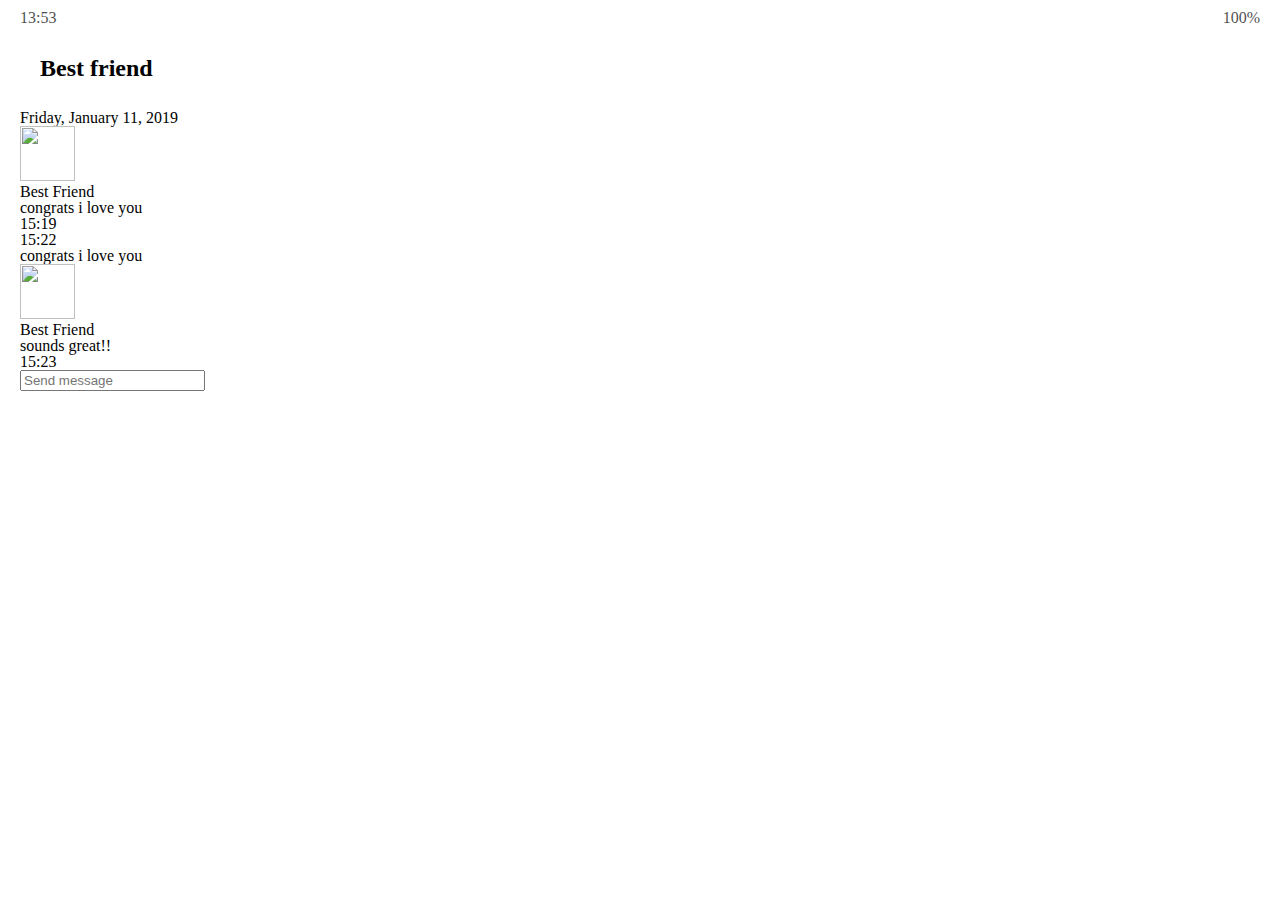
==== chat.html @ a4a9a2cd "css man~" ====
<!DOCTYPE html>
<html lang="en">
  <head>
    <meta charset="UTF-8" />
    <meta name="viewport" content="width=device-width, initial-scale=1.0" />
    <meta http-equiv="X-UA-Compatible" content="ie=edge" />
    <script
      src="https://kit.fontawesome.com/a92e782329.js"
      crossorigin="anonymous"
    ></script>
    <link rel="stylesheet" href="css/styles.css" />
    <title>Chat | Kakao clone</title>
  </head>
  <body>
    <div class="status-bar">
      <div class="status-bar__column">
        <span class="status-bar__clock">13:53</span>
      </div>
      <div class="status-bar__column">
        <i class="fas fa-clock"></i>
        <i class="fas fa-volume-mute"></i>
        <i class="fas fa-wifi"></i>
        <span class="status-bar__battery-level">100%</span>
        <i class="fas fa-battery-full"></i>
      </div>
    </div>
    <header class="header">
      <div class="header__header-column">
        <a href="index.html" class="header__back-btn">
          <i class="fas fa-arrow-left"></i>
        </a>
        <h1 class="header__titled">Best friend</h1>
      </div>
      <div class="header__header-column">
        <span class="header__icon">
          <i class="fas fa-search"></i>
        </span>
        <span class="header__icon">
          <i class="fas fa-bars"></i>
        </span>
      </div>
    </header>
    <main class="chat">
      <ul class="chat__messages">
        <span class="chat__timestamp">
          Friday, January 11, 2019
        </span>
        <li class="incoming__message message">
          <img
            src="image/dongjun.jpg"
            class="g-avatar"
            width="55px"
            height="55px"
          />
          <div class="message__content">
            <span class="message__author">
              Best Friend
            </span>
            <div class="message_bubble">
              congrats i love you
            </div>
            <span class="message__timestamp">15:19</span>
          </div>
        </li>
        <li class="incoming__message message">
          <span class="message__timestamp">15:22</span>
          <div class="message__content">
            <div class="message_bubble">
              congrats i love you
            </div>
          </div>
        </li>
        <li class="incoming__message message">
          <img
            src="image/dongjun.jpg"
            class="g-avatar"
            width="55px"
            height="55px"
          />
          <div class="message__content">
            <span class="message__author">
              Best Friend
            </span>
            <div class="message_bubble">
              sounds great!!
            </div>
            <span class="message__timestamp">15:23</span>
          </div>
        </li>
      </ul>
    </main>
    <div class="chat__write">
      <div class="chat__write-column">
        <i class="far fa-plus-square"></i>
      </div>
      <div class="chat__write-column">
        <input
          type="text"
          placeholder="Send message"
          class="chat__write-input"
        />
      </div>
      <div class="chat__write-column">
        <span class="chat__write-icon">
          <i class="far fa-smile"></i>
        </span>
        <span class="chat__write-icon">
          <i class="far fa-smile"></i>
        </span>
      </div>
    </div>
  </body>
</html>
---- css/styles.css ----
@import url("https://fonts.googleapis.com/css2?family=Open+Sans:wght@400;600&display=swap");
@import "reset.css";
@import "status-bar.css";
@import "header.css";

body {
  background-color: white;
  padding: 10px 20px;
  color: #020202;
  font-family: "Open Sans" -apple-system, BlinkMacSystemFont, "Segoe UI", Roboto,
    Oxygen, Ubuntu, Cantarell, "Open Sans", "Helvetica Neue", sans-serif;
}

a {
  color: inherit;
}
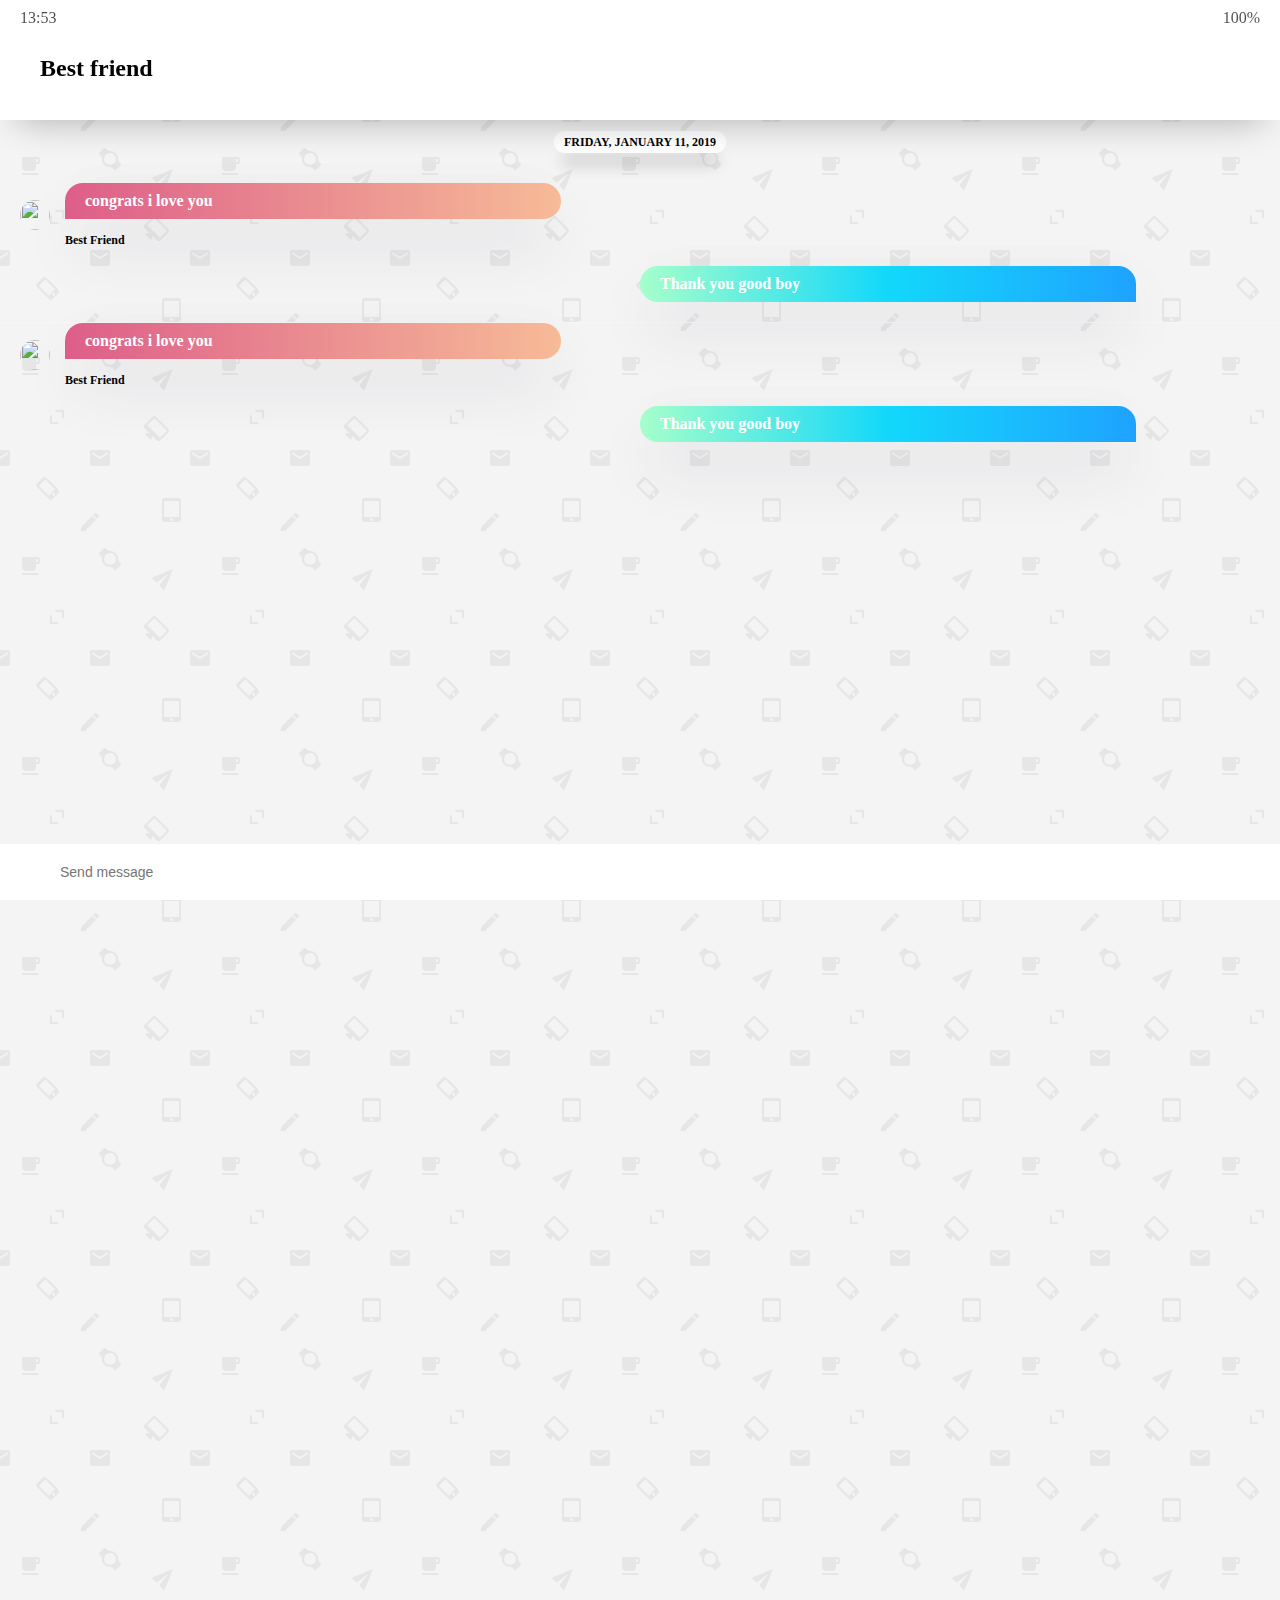
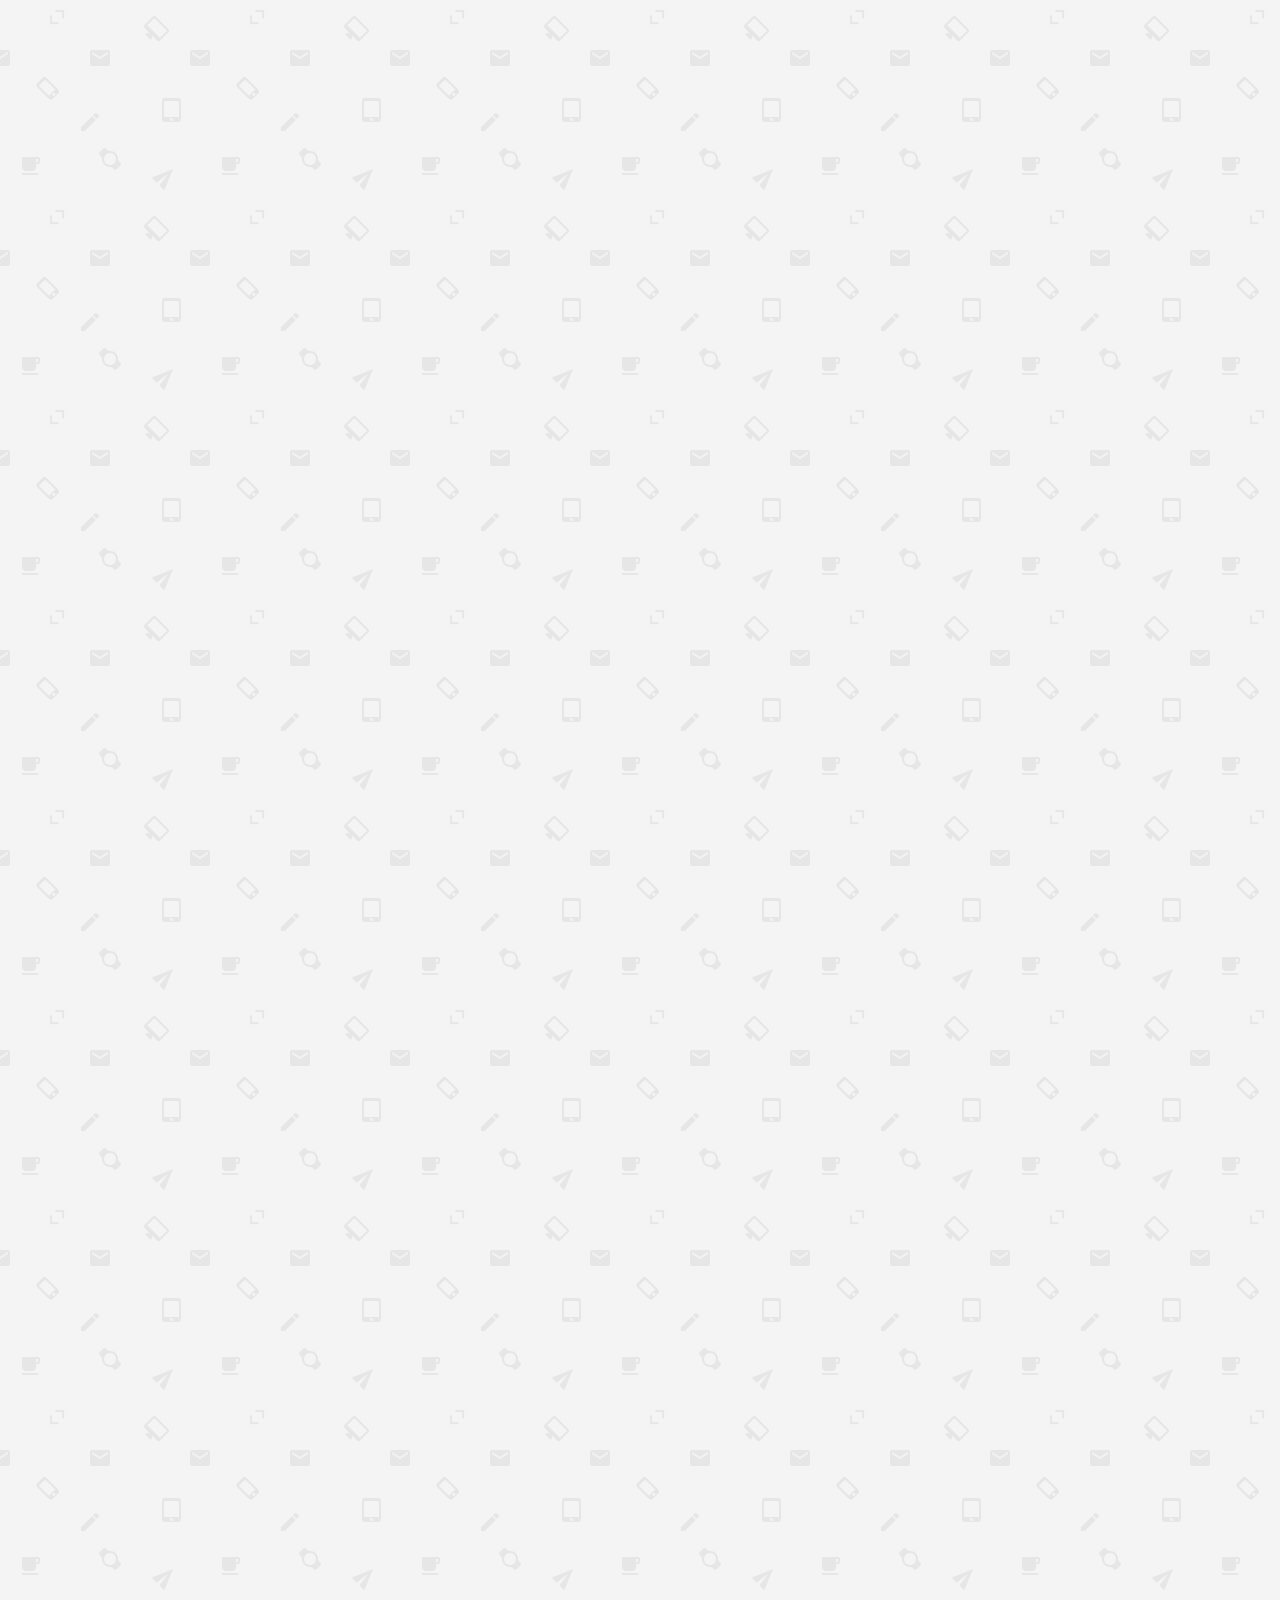
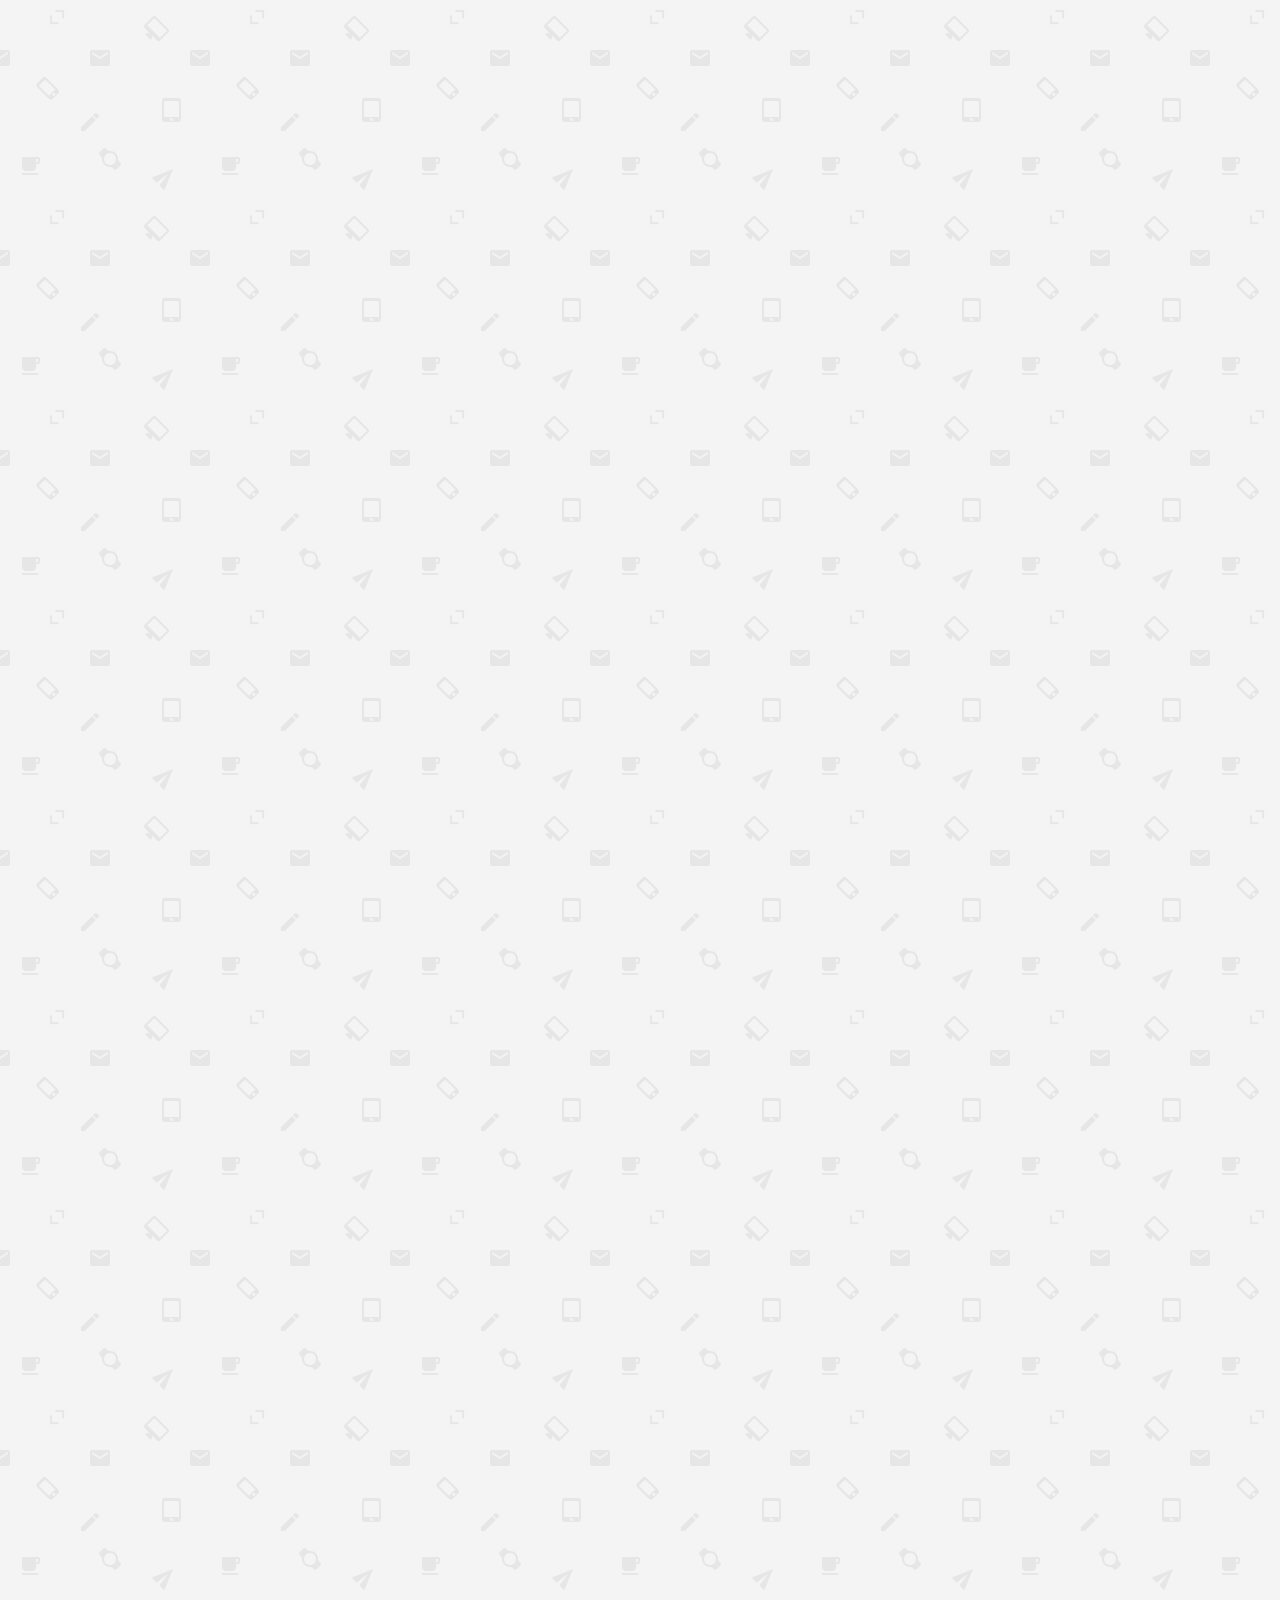
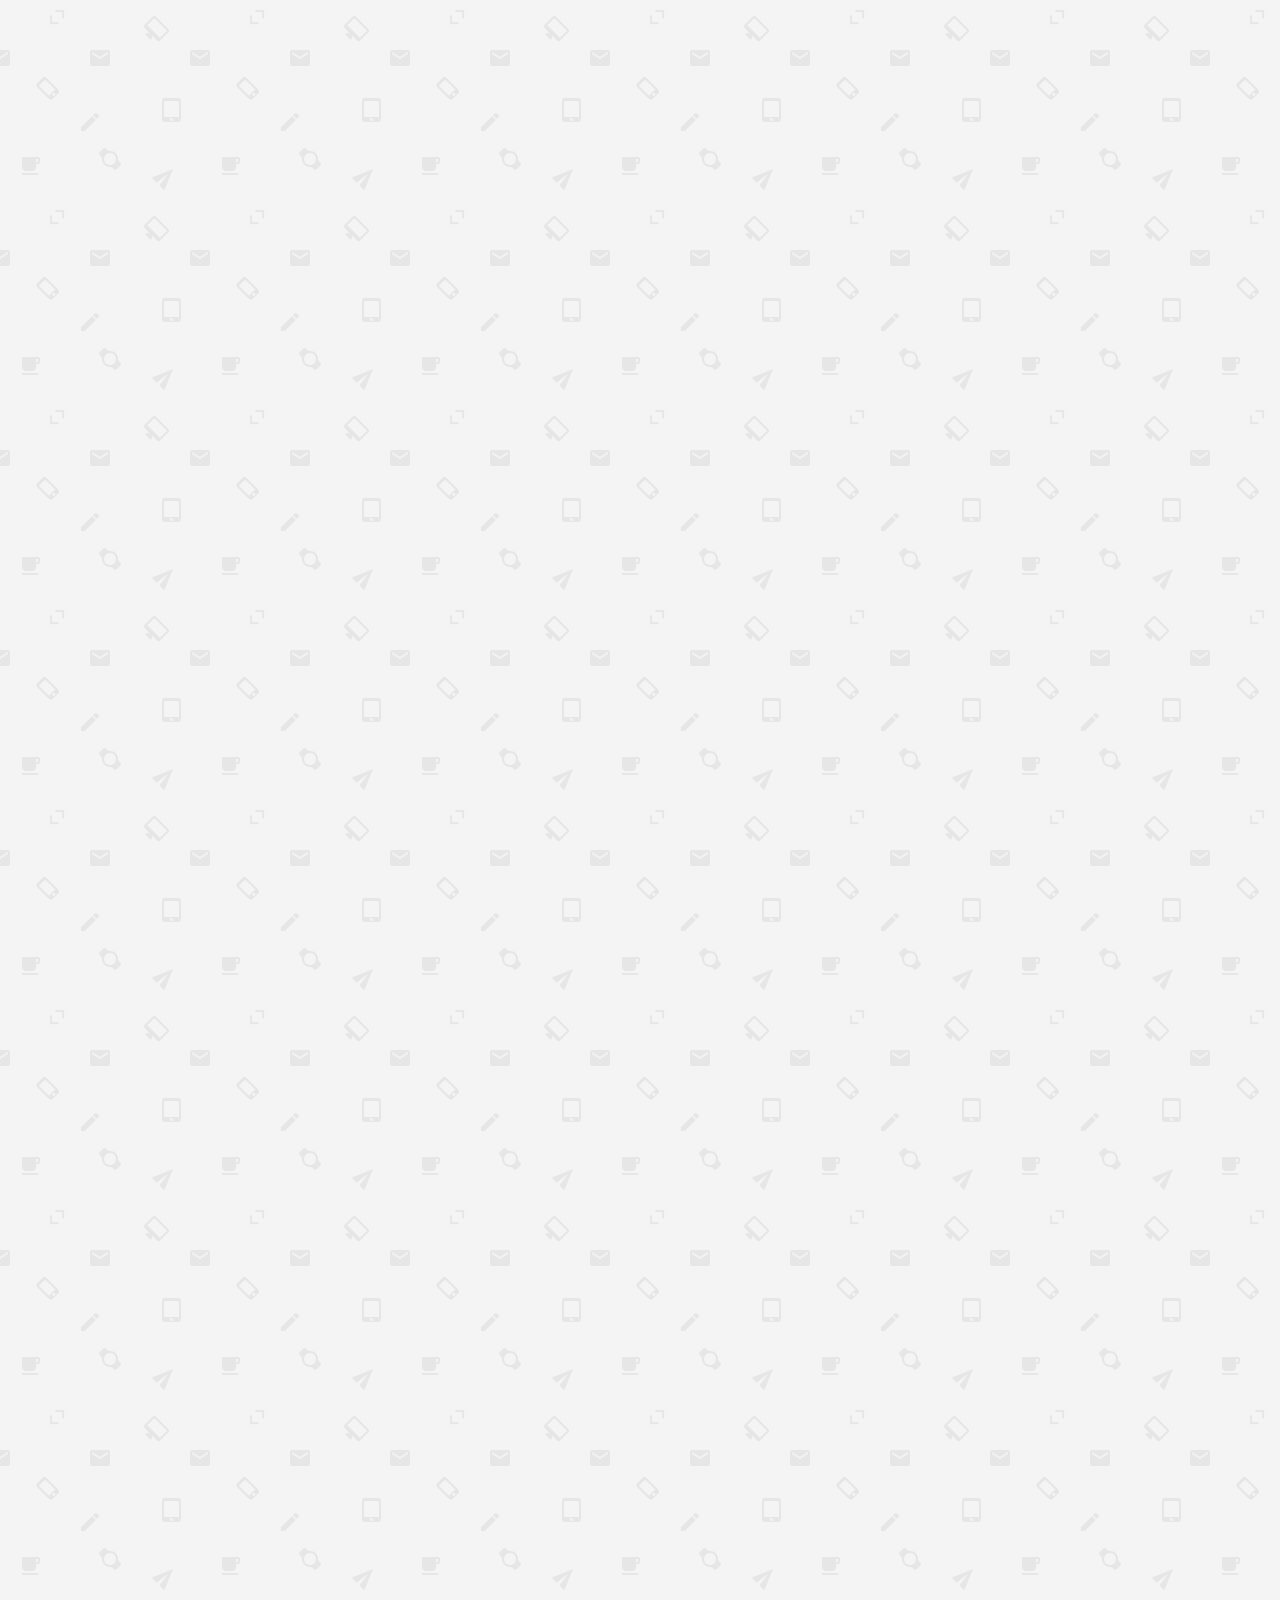
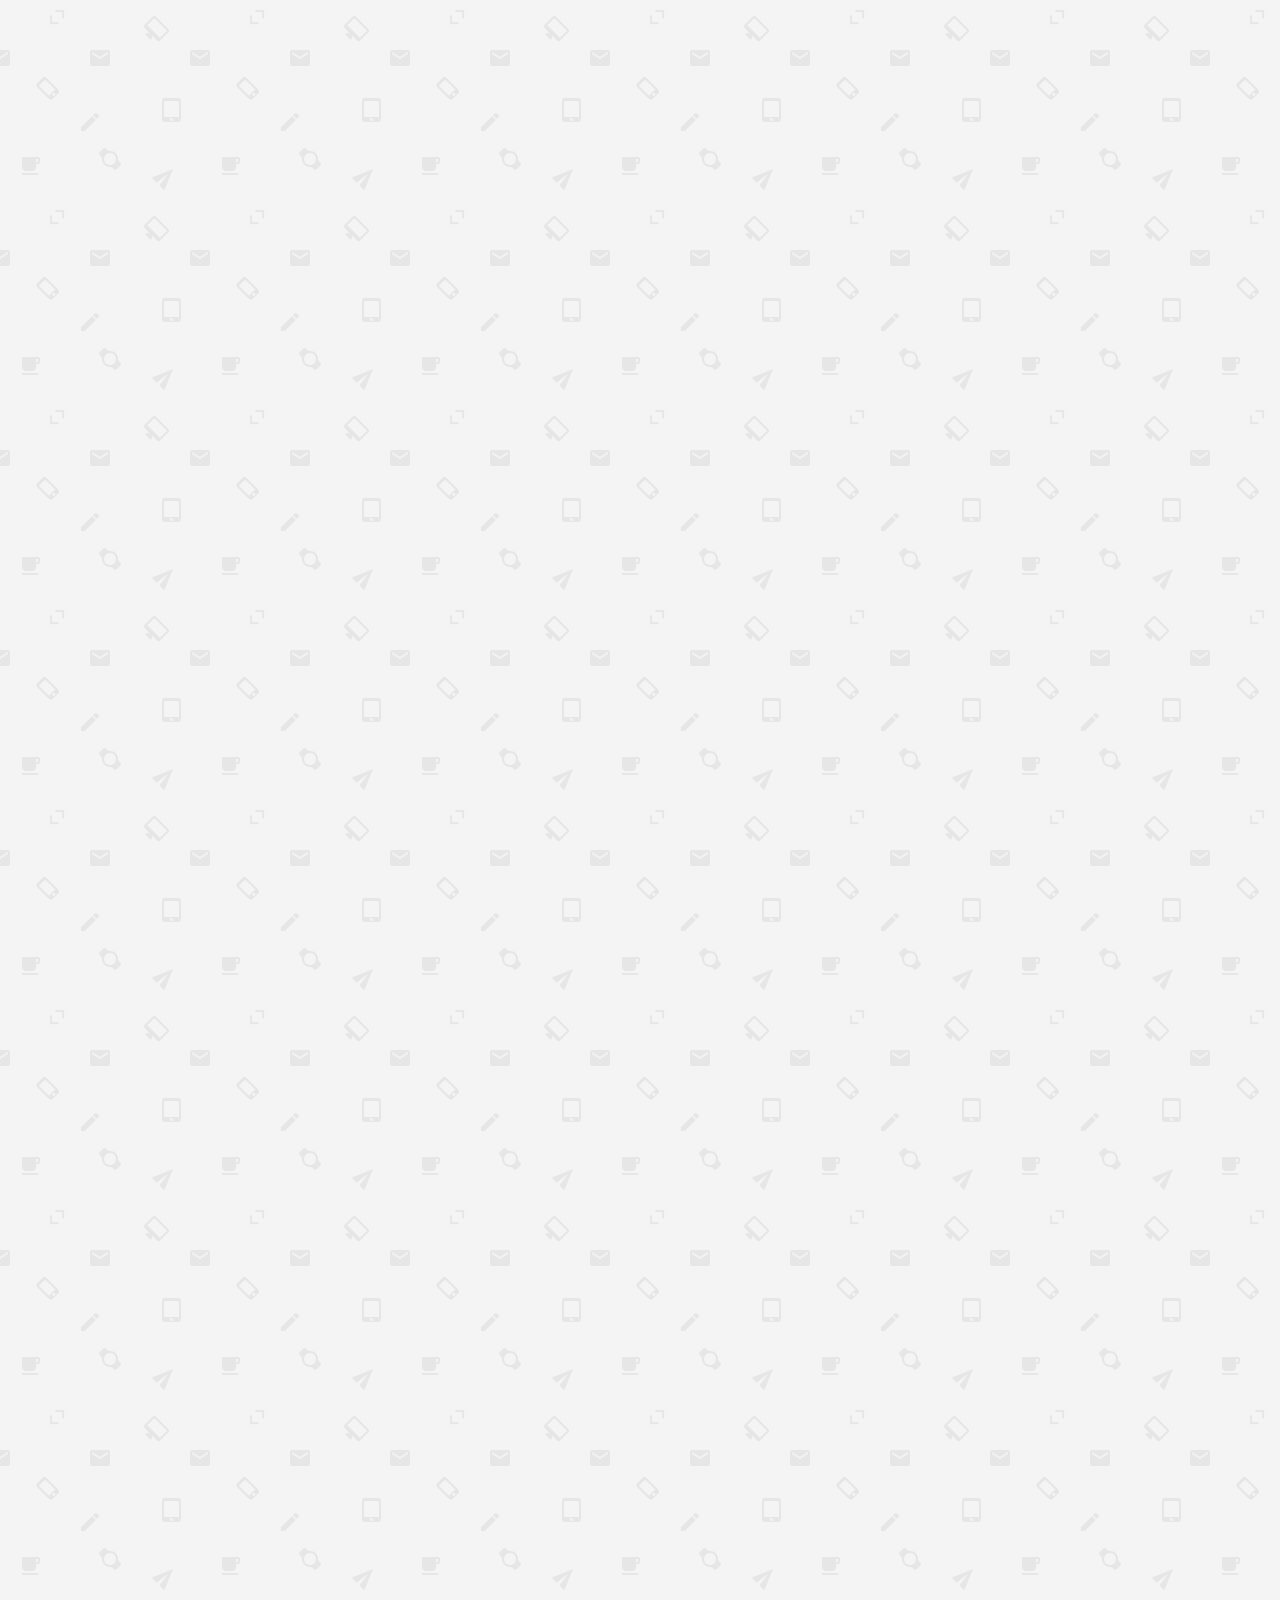
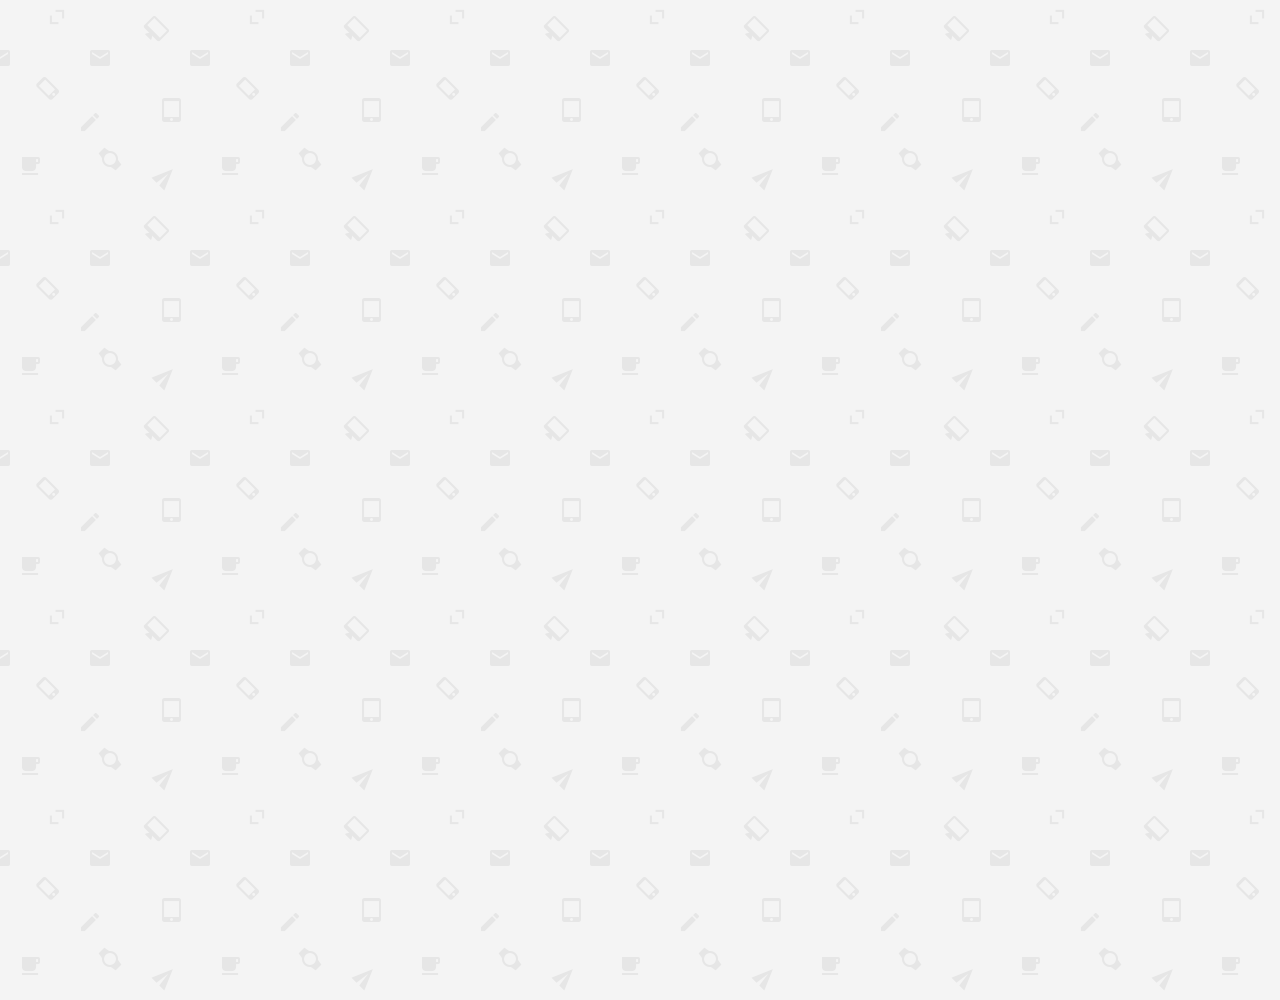
==== commit 1f236f30: "animation-error" ====
--- a/chat.html
+++ b/chat.html
@@ -11,36 +11,38 @@
     <link rel="stylesheet" href="css/styles.css" />
     <title>Chat | Kakao clone</title>
   </head>
-  <body>
-    <div class="status-bar">
-      <div class="status-bar__column">
-        <span class="status-bar__clock">13:53</span>
+  <body class="chats-body">
+    <div class="header-wrapper">
+      <div class="status-bar">
+        <div class="status-bar__column">
+          <span class="status-bar__clock">13:53</span>
+        </div>
+        <div class="status-bar__column">
+          <i class="fas fa-clock"></i>
+          <i class="fas fa-volume-mute"></i>
+          <i class="fas fa-wifi"></i>
+          <span class="status-bar__battery-level">100%</span>
+          <i class="fas fa-battery-full"></i>
+        </div>
       </div>
-      <div class="status-bar__column">
-        <i class="fas fa-clock"></i>
-        <i class="fas fa-volume-mute"></i>
-        <i class="fas fa-wifi"></i>
-        <span class="status-bar__battery-level">100%</span>
-        <i class="fas fa-battery-full"></i>
-      </div>
+      <header class="header">
+        <div class="header__header-column">
+          <a href="index.html" class="header__back-btn">
+            <i class="fas fa-arrow-left"></i>
+          </a>
+          <h1 class="header__titled">Best friend</h1>
+        </div>
+        <div class="header__header-column">
+          <span class="header__icon">
+            <i class="fas fa-search"></i>
+          </span>
+          <span class="header__icon">
+            <i class="fas fa-bars"></i>
+          </span>
+        </div>
+      </header>
     </div>
-    <header class="header">
-      <div class="header__header-column">
-        <a href="index.html" class="header__back-btn">
-          <i class="fas fa-arrow-left"></i>
-        </a>
-        <h1 class="header__titled">Best friend</h1>
-      </div>
-      <div class="header__header-column">
-        <span class="header__icon">
-          <i class="fas fa-search"></i>
-        </span>
-        <span class="header__icon">
-          <i class="fas fa-bars"></i>
-        </span>
-      </div>
-    </header>
-    <main class="chat">
+    <main class="chat-screen">
       <ul class="chat__messages">
         <span class="chat__timestamp">
           Friday, January 11, 2019
@@ -48,64 +50,64 @@
         <li class="incoming__message message">
           <img
             src="image/dongjun.jpg"
-            class="g-avatar"
+            class="m-avatar message__avatar"
             width="55px"
             height="55px"
           />
           <div class="message__content">
+            <span class="message__bubble">
+              congrats i love you
+            </span>
             <span class="message__author">
               Best Friend
             </span>
-            <div class="message_bubble">
-              congrats i love you
-            </div>
-            <span class="message__timestamp">15:19</span>
           </div>
         </li>
-        <li class="incoming__message message">
-          <span class="message__timestamp">15:22</span>
+        <li class="sent__message message">
           <div class="message__content">
-            <div class="message_bubble">
-              congrats i love you
-            </div>
+            <span class="message__bubble">
+              Thank you good boy
+            </span>
           </div>
         </li>
+      </ul>
+      <ul class="chat__messages">
         <li class="incoming__message message">
           <img
             src="image/dongjun.jpg"
-            class="g-avatar"
+            class="m-avatar message__avatar"
             width="55px"
             height="55px"
           />
           <div class="message__content">
+            <span class="message__bubble">
+              congrats i love you
+            </span>
             <span class="message__author">
               Best Friend
             </span>
-            <div class="message_bubble">
-              sounds great!!
-            </div>
-            <span class="message__timestamp">15:23</span>
+          </div>
+        </li>
+        <li class="sent__message message">
+          <div class="message__content">
+            <span class="message__bubble">
+              Thank you good boy
+            </span>
           </div>
         </li>
       </ul>
     </main>
-    <div class="chat__write">
-      <div class="chat__write-column">
+    <div class="chat__write-container">
+      <input class="chat__write" type="text" placeholder="Send message" />
+      <div class="chat__write-left chat__icon">
         <i class="far fa-plus-square"></i>
       </div>
-      <div class="chat__write-column">
-        <input
-          type="text"
-          placeholder="Send message"
-          class="chat__write-input"
-        />
-      </div>
-      <div class="chat__write-column">
+      <div class="chat__write-right chat__icon">
         <span class="chat__write-icon">
           <i class="far fa-smile"></i>
         </span>
         <span class="chat__write-icon">
-          <i class="far fa-smile"></i>
+          <i class="fas fa-microphone"></i>
         </span>
       </div>
     </div>
--- a/css/styles.css
+++ b/css/styles.css
@@ -2,6 +2,17 @@
 @import "reset.css";
 @import "status-bar.css";
 @import "header.css";
+@import "nav-bar.css";
+@import "friend.css";
+@import "friends.css";
+@import "find.css";
+@import "more.css";
+@import "settings.css";
+@import "chat.css";
+
+* {
+  box-sizing: border-box;
+}
 
 body {
   background-color: white;
@@ -13,4 +24,5 @@
 
 a {
   color: inherit;
+  text-decoration: none;
 }
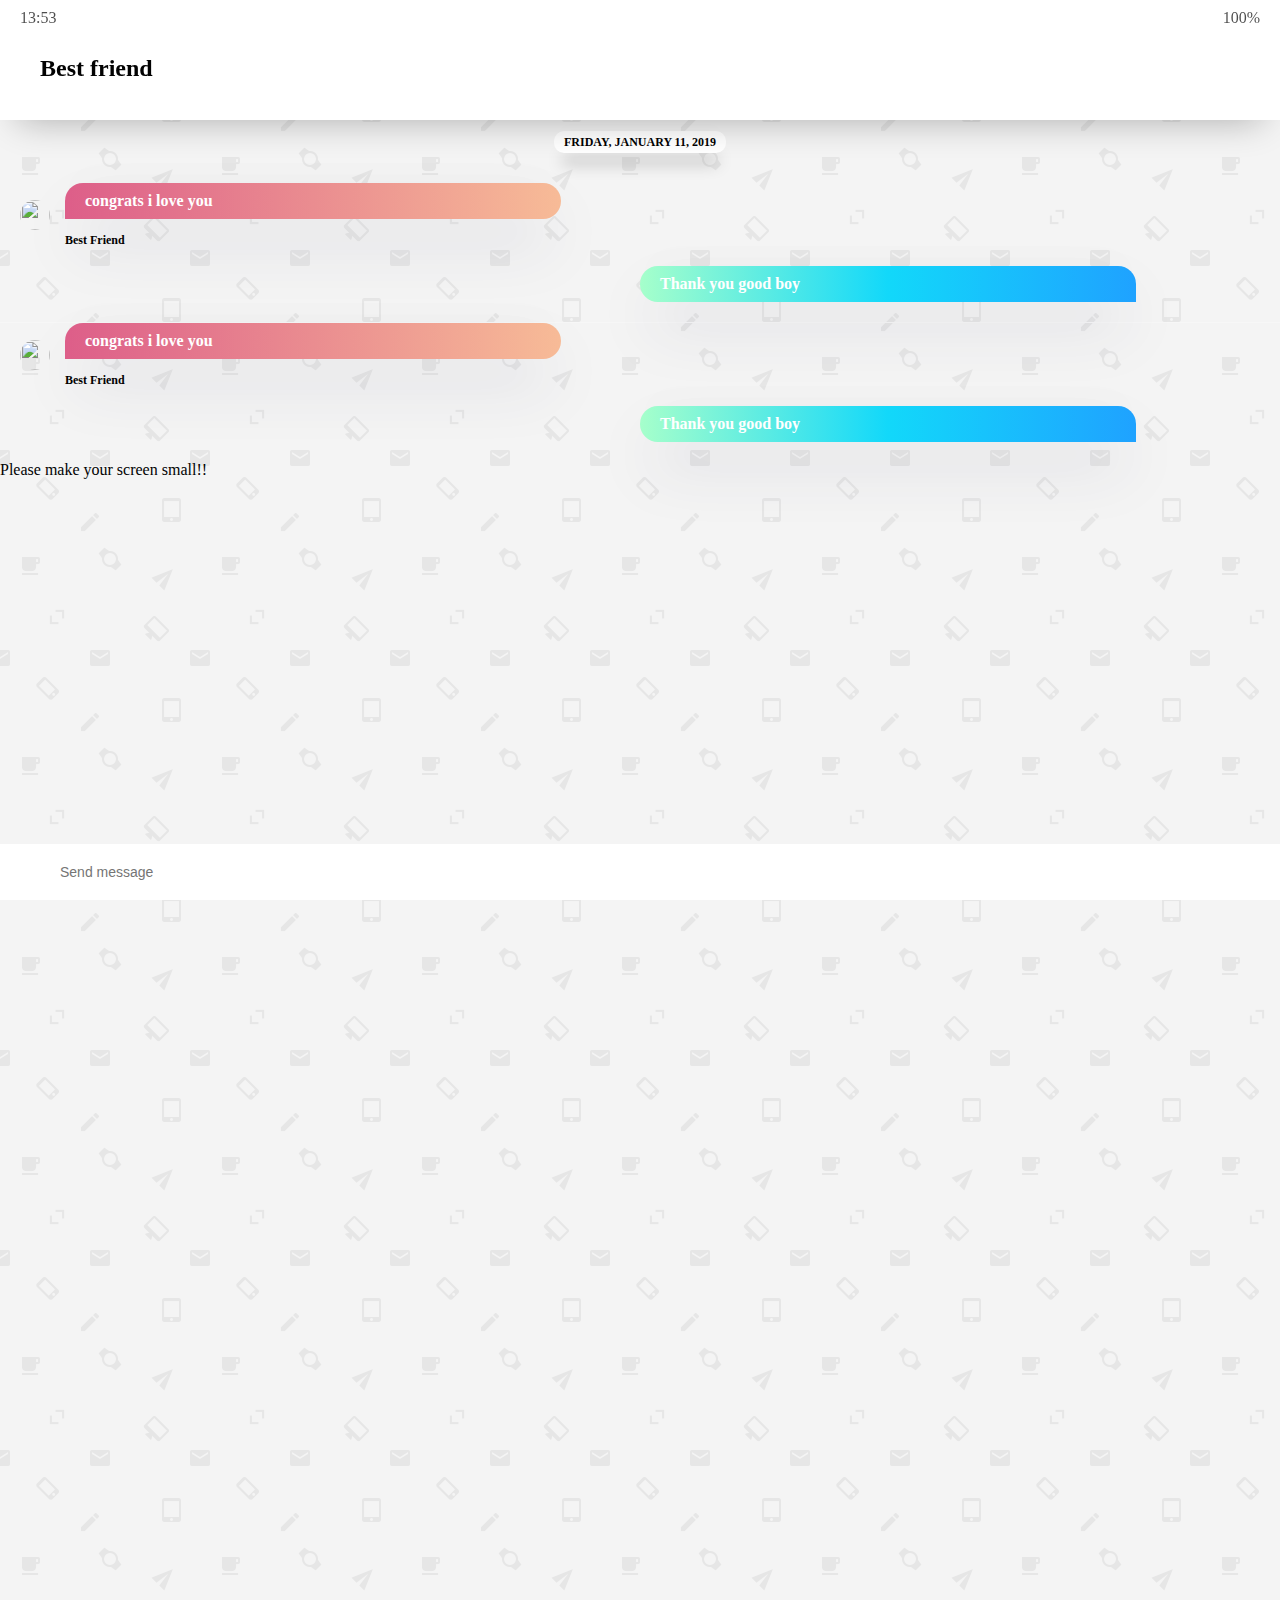
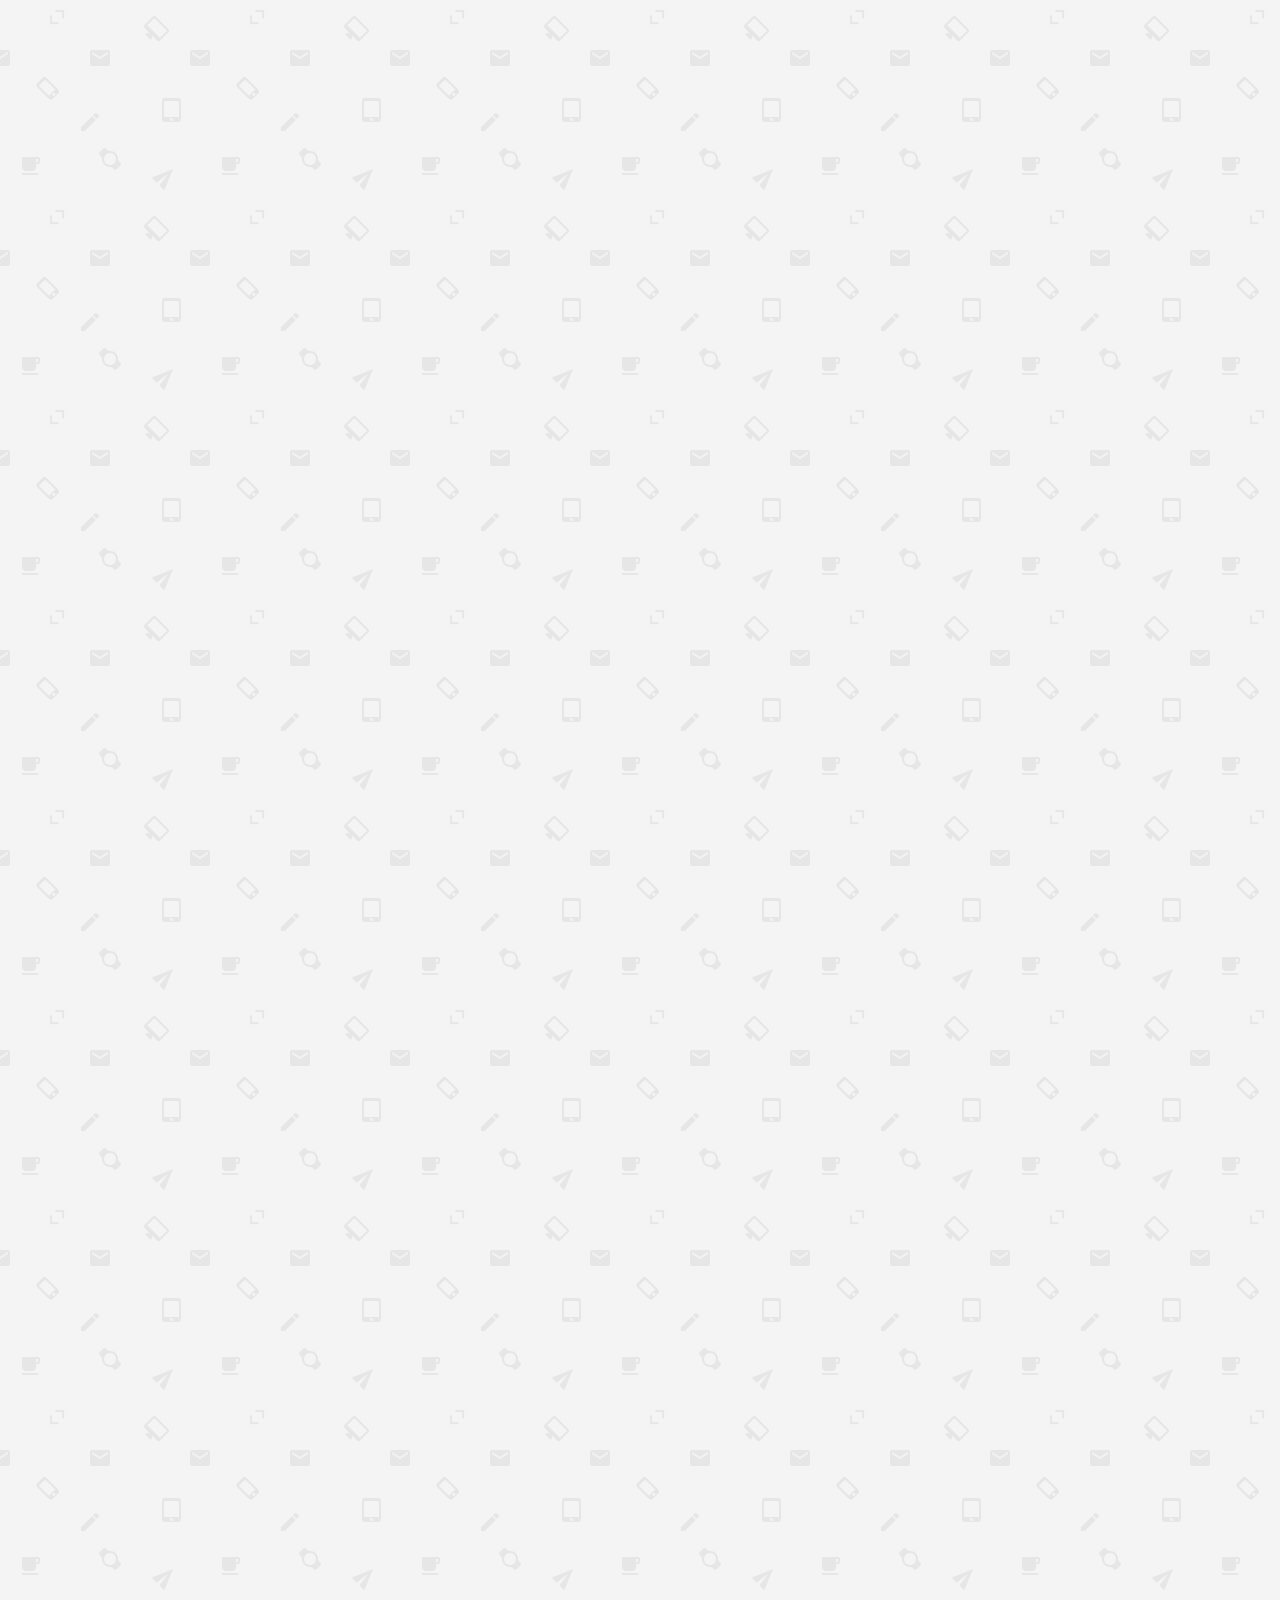
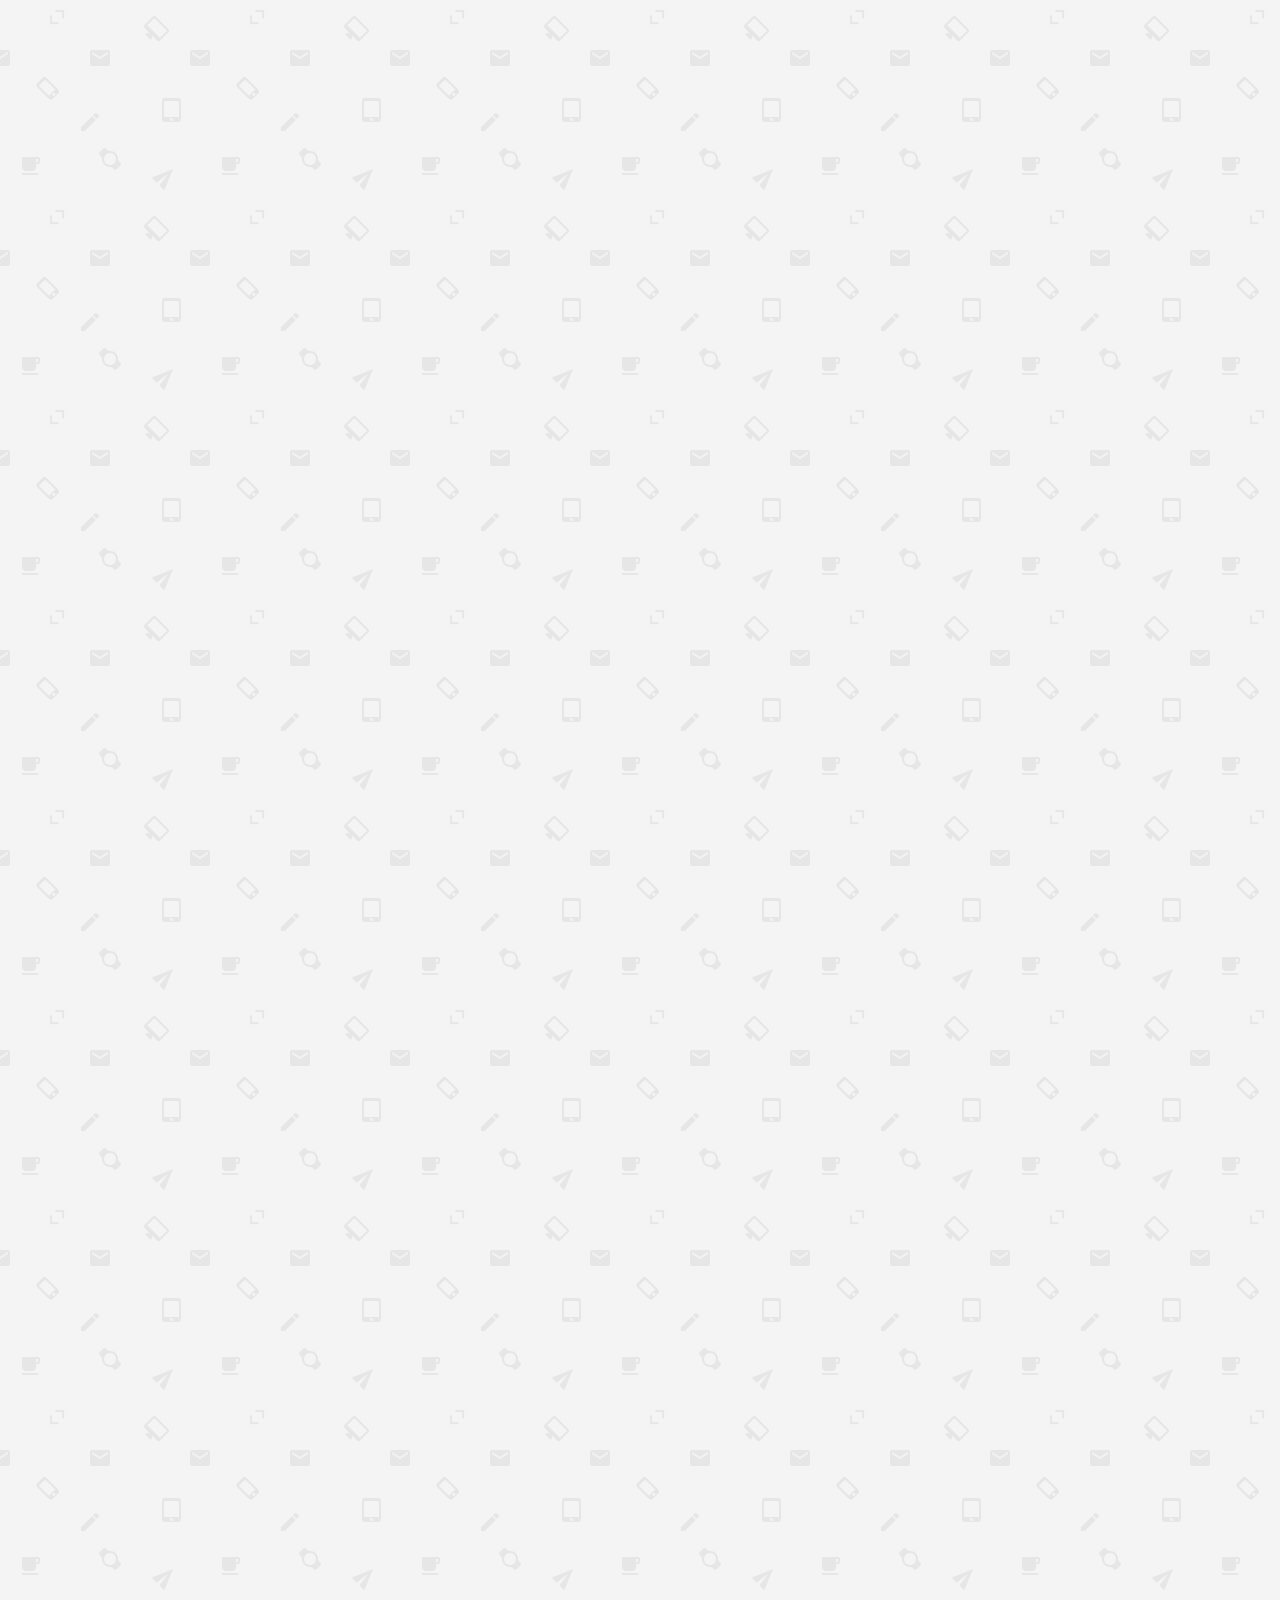
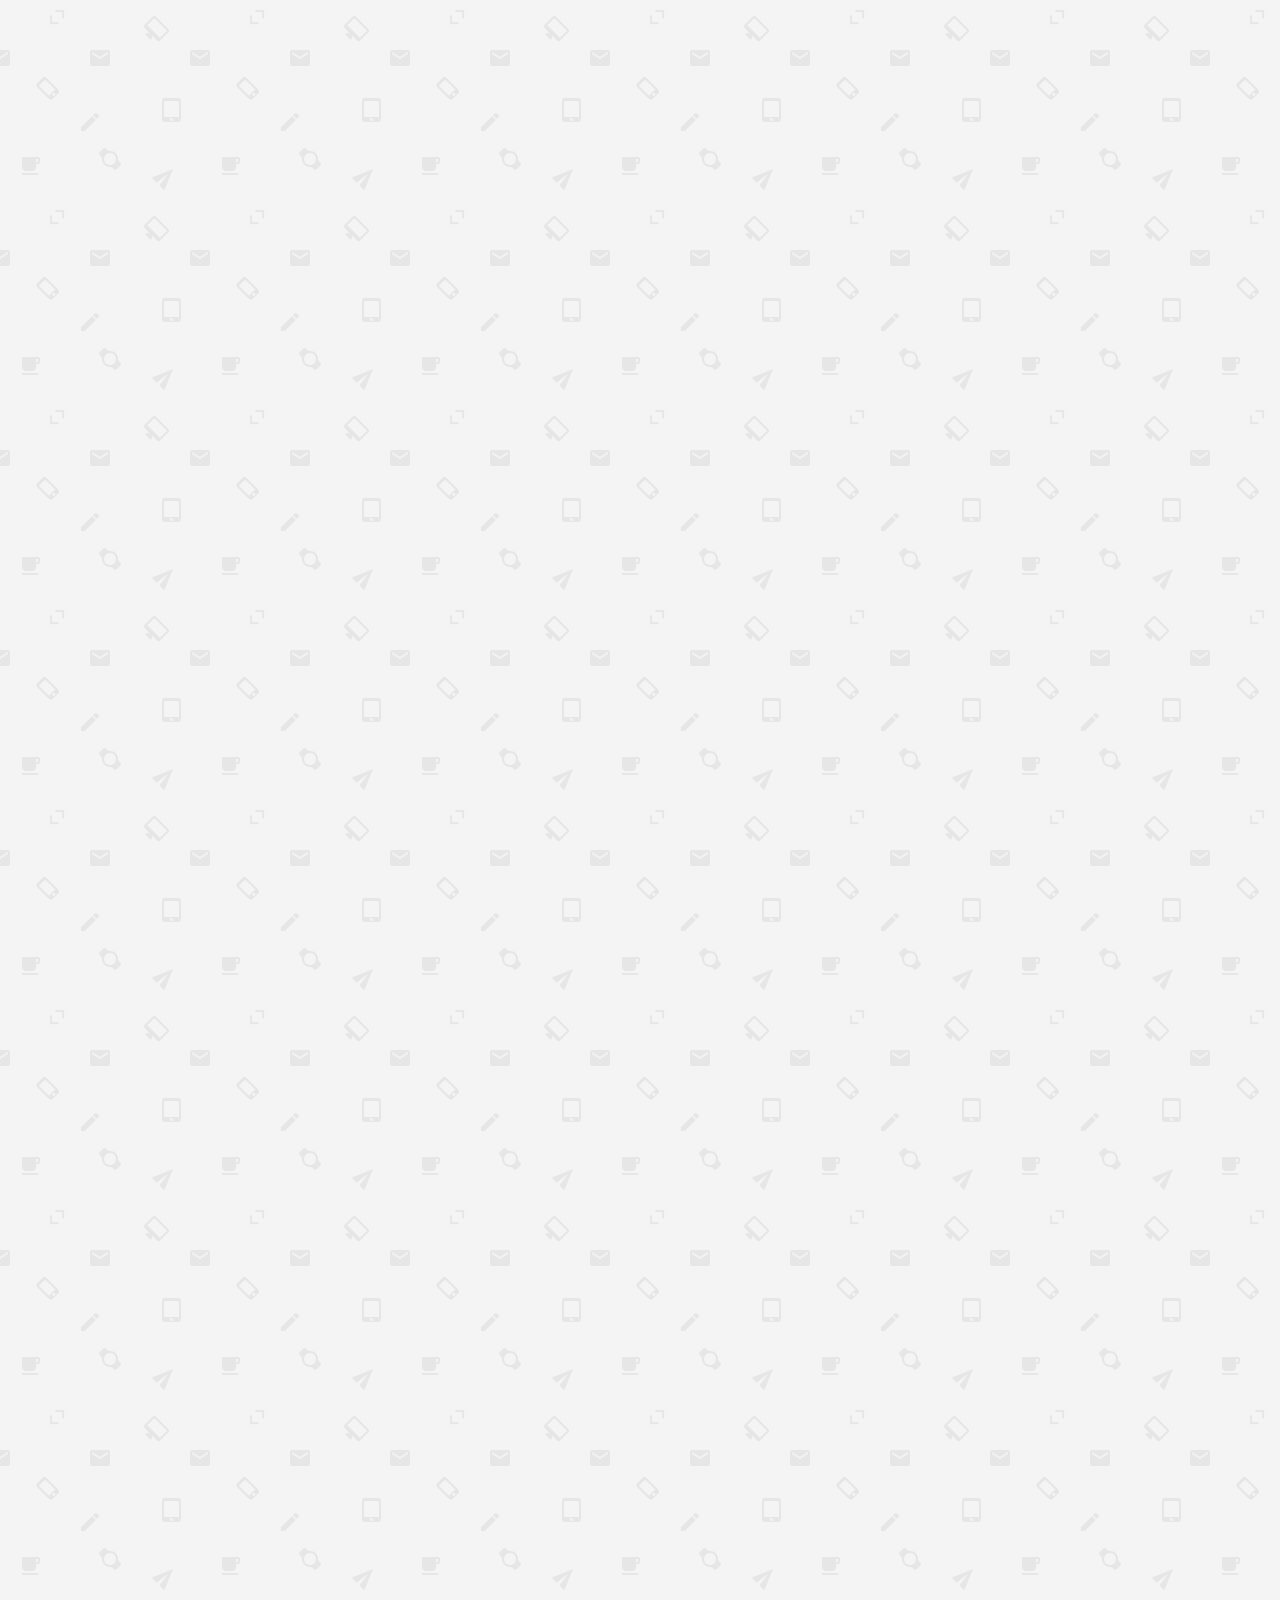
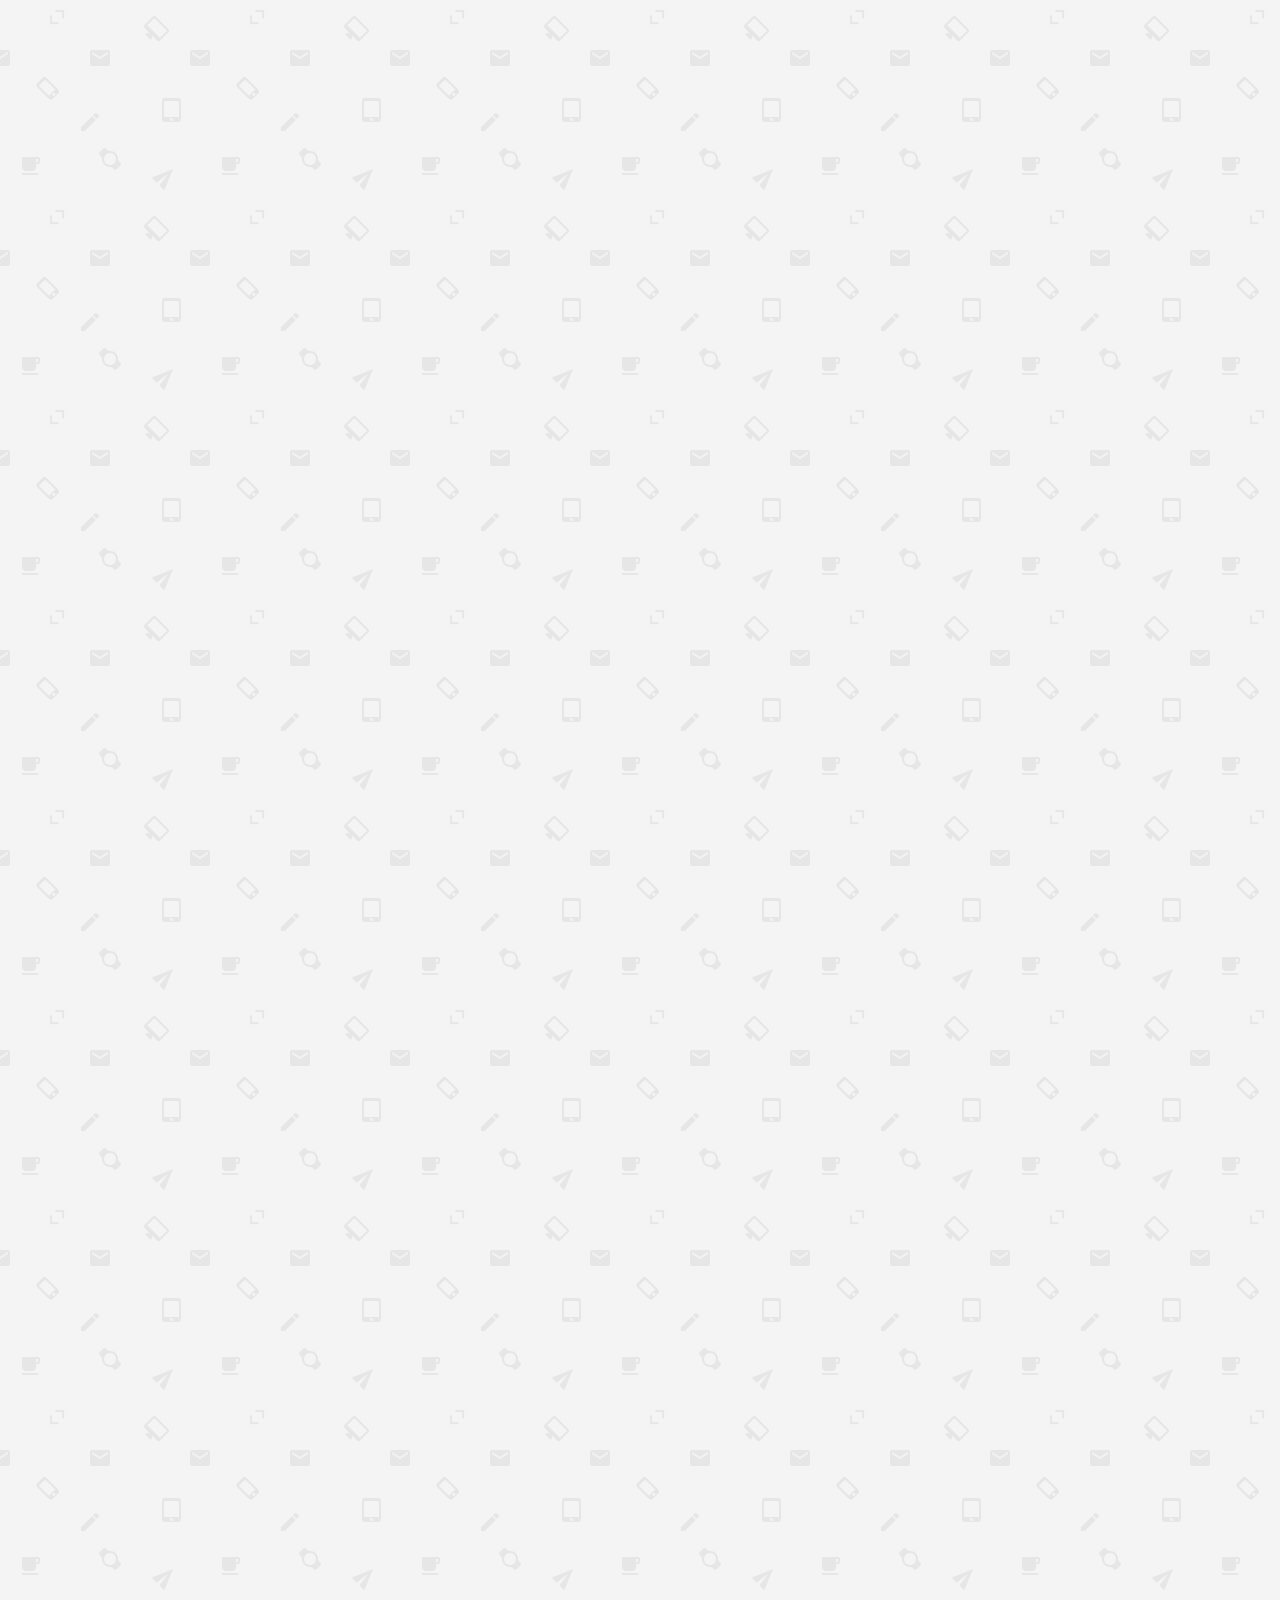
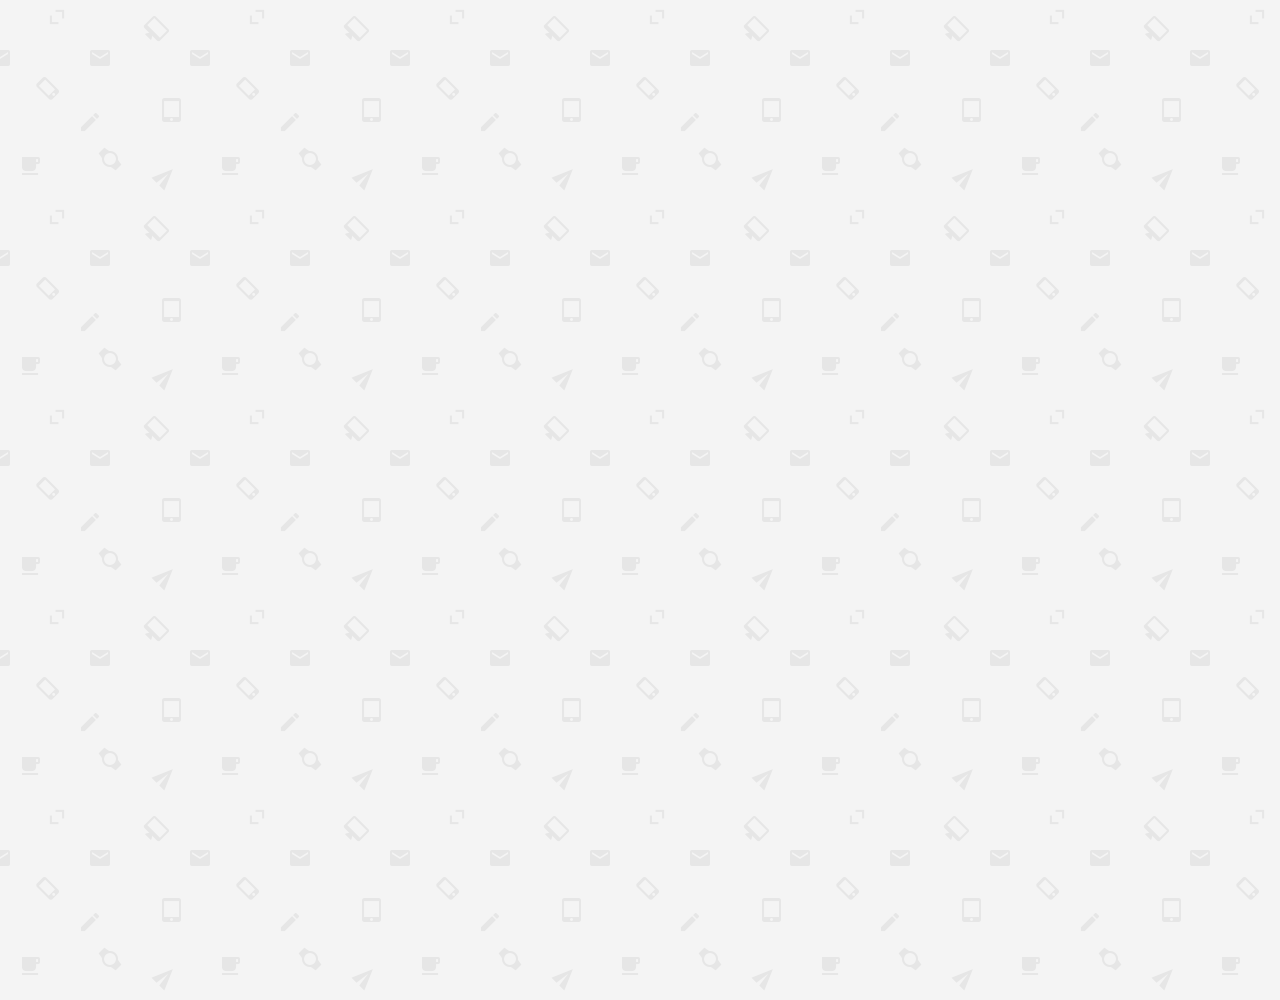
==== commit da850c63: "yess" ====
--- a/chat.html
+++ b/chat.html
@@ -111,5 +111,8 @@
         </span>
       </div>
     </div>
+    <span class="bigScreen__text">
+      Please make your screen small!!
+    </span>
   </body>
 </html>
--- a/css/styles.css
+++ b/css/styles.css
@@ -26,3 +26,18 @@
   color: inherit;
   text-decoration: none;
 }
+
+@keyframes fadeIn {
+  from {
+    opacity: 0;
+    transform: translateY(40px);
+  }
+  to {
+    opacity: 1;
+    transform: none;
+  }
+}
+
+main {
+  animation: fadeIn 0.5s ease-in-out forwards;
+}
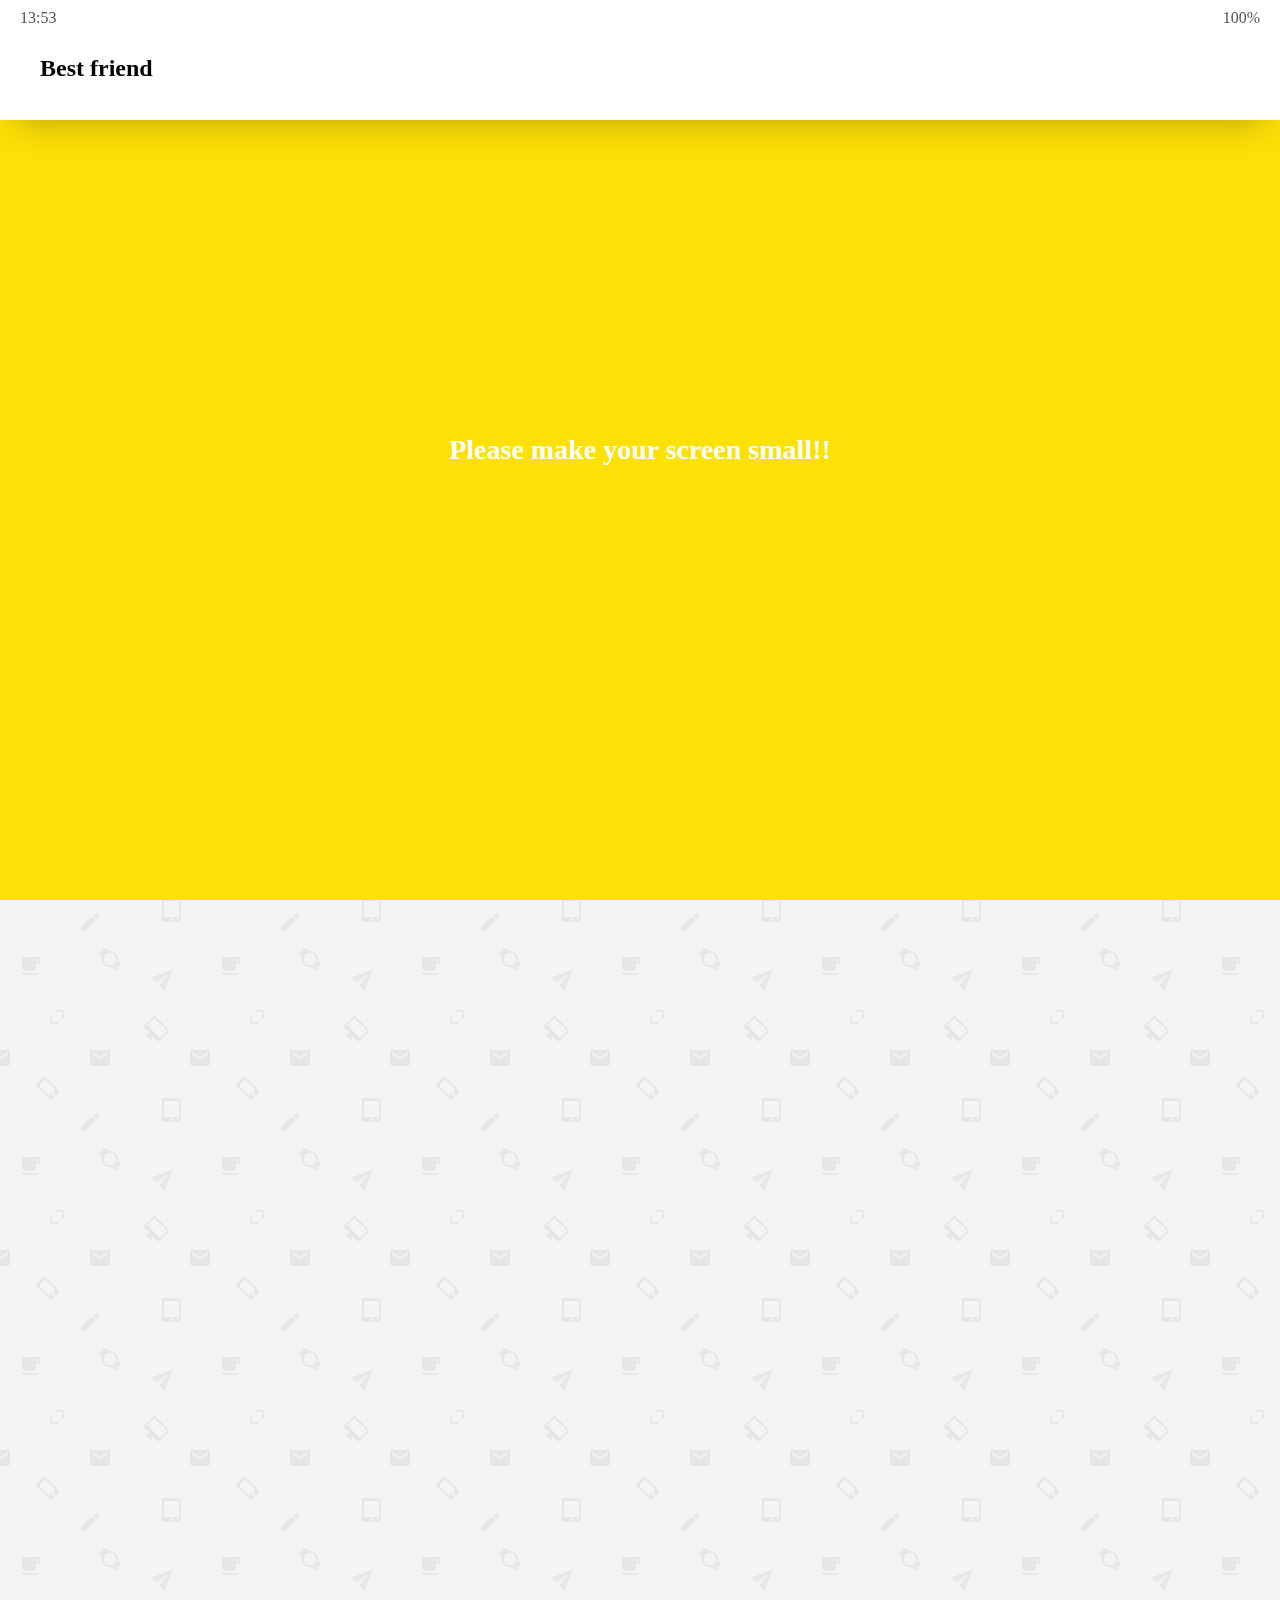
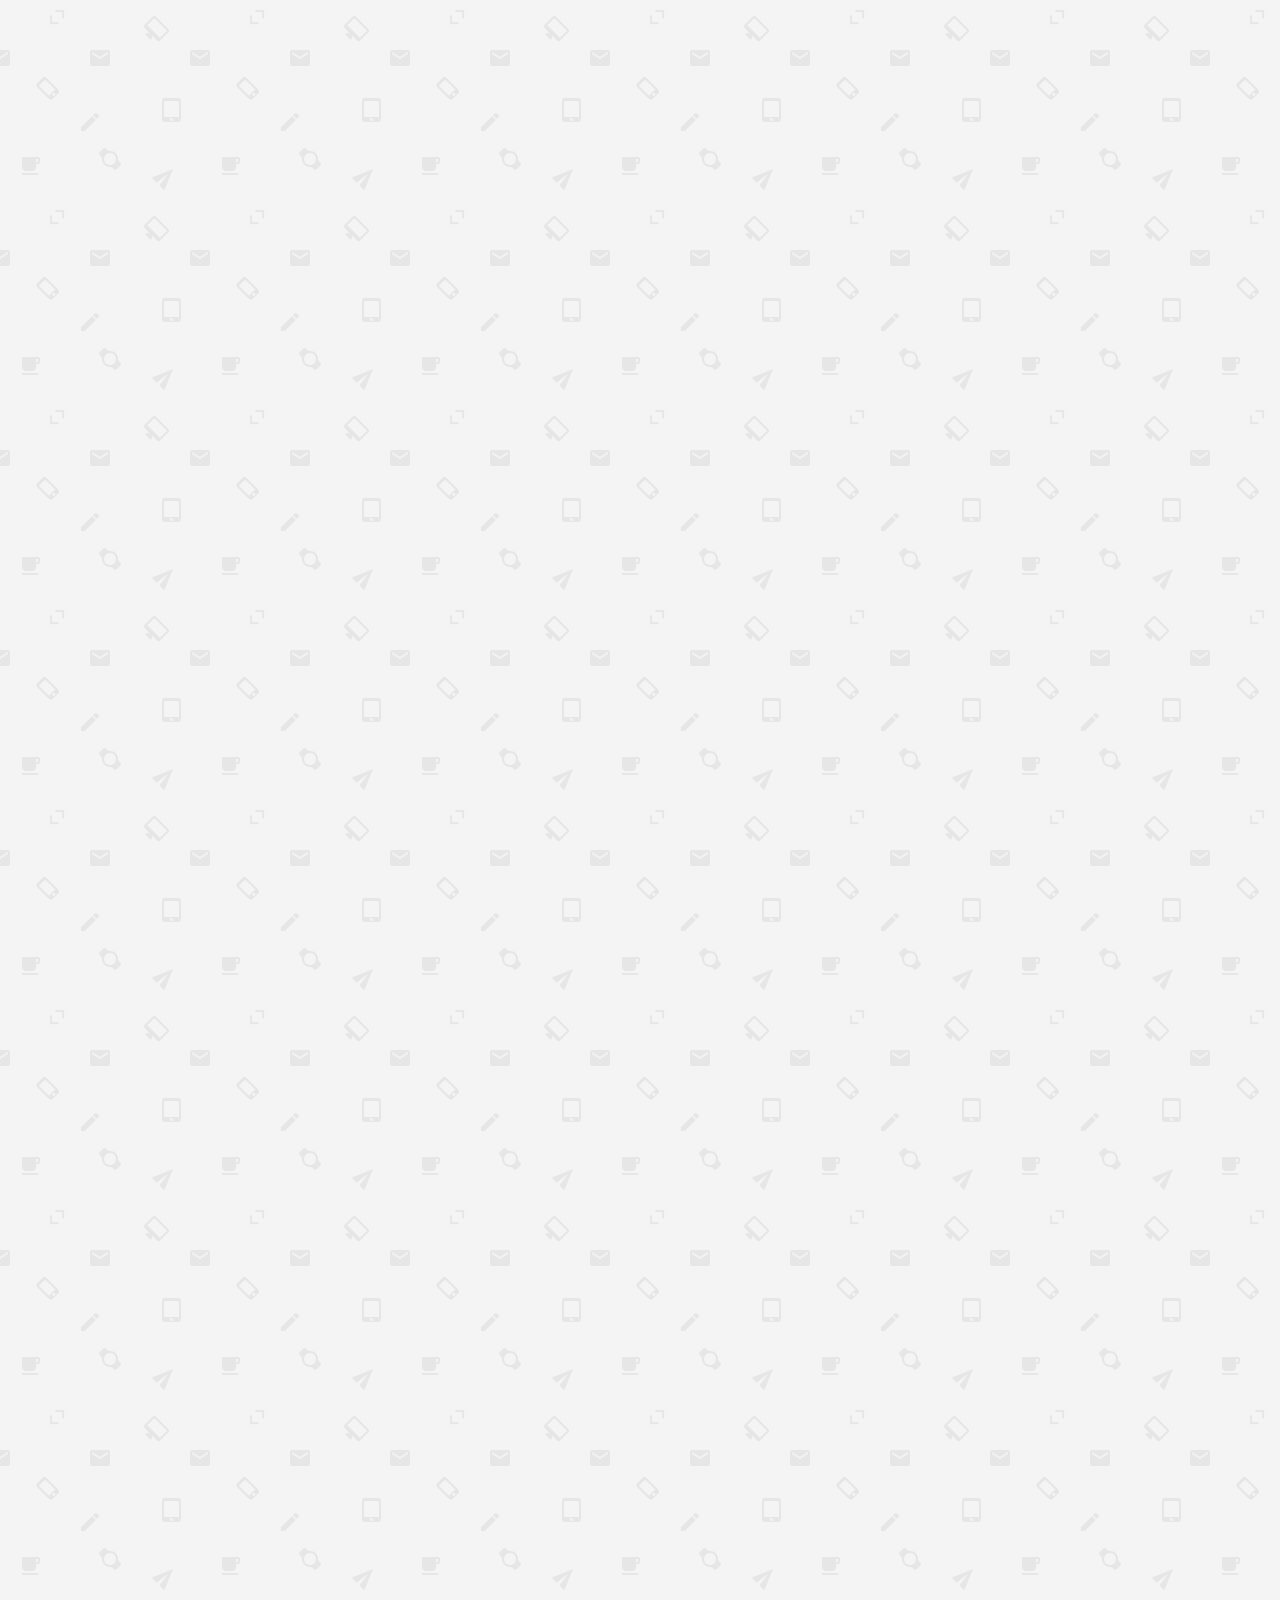
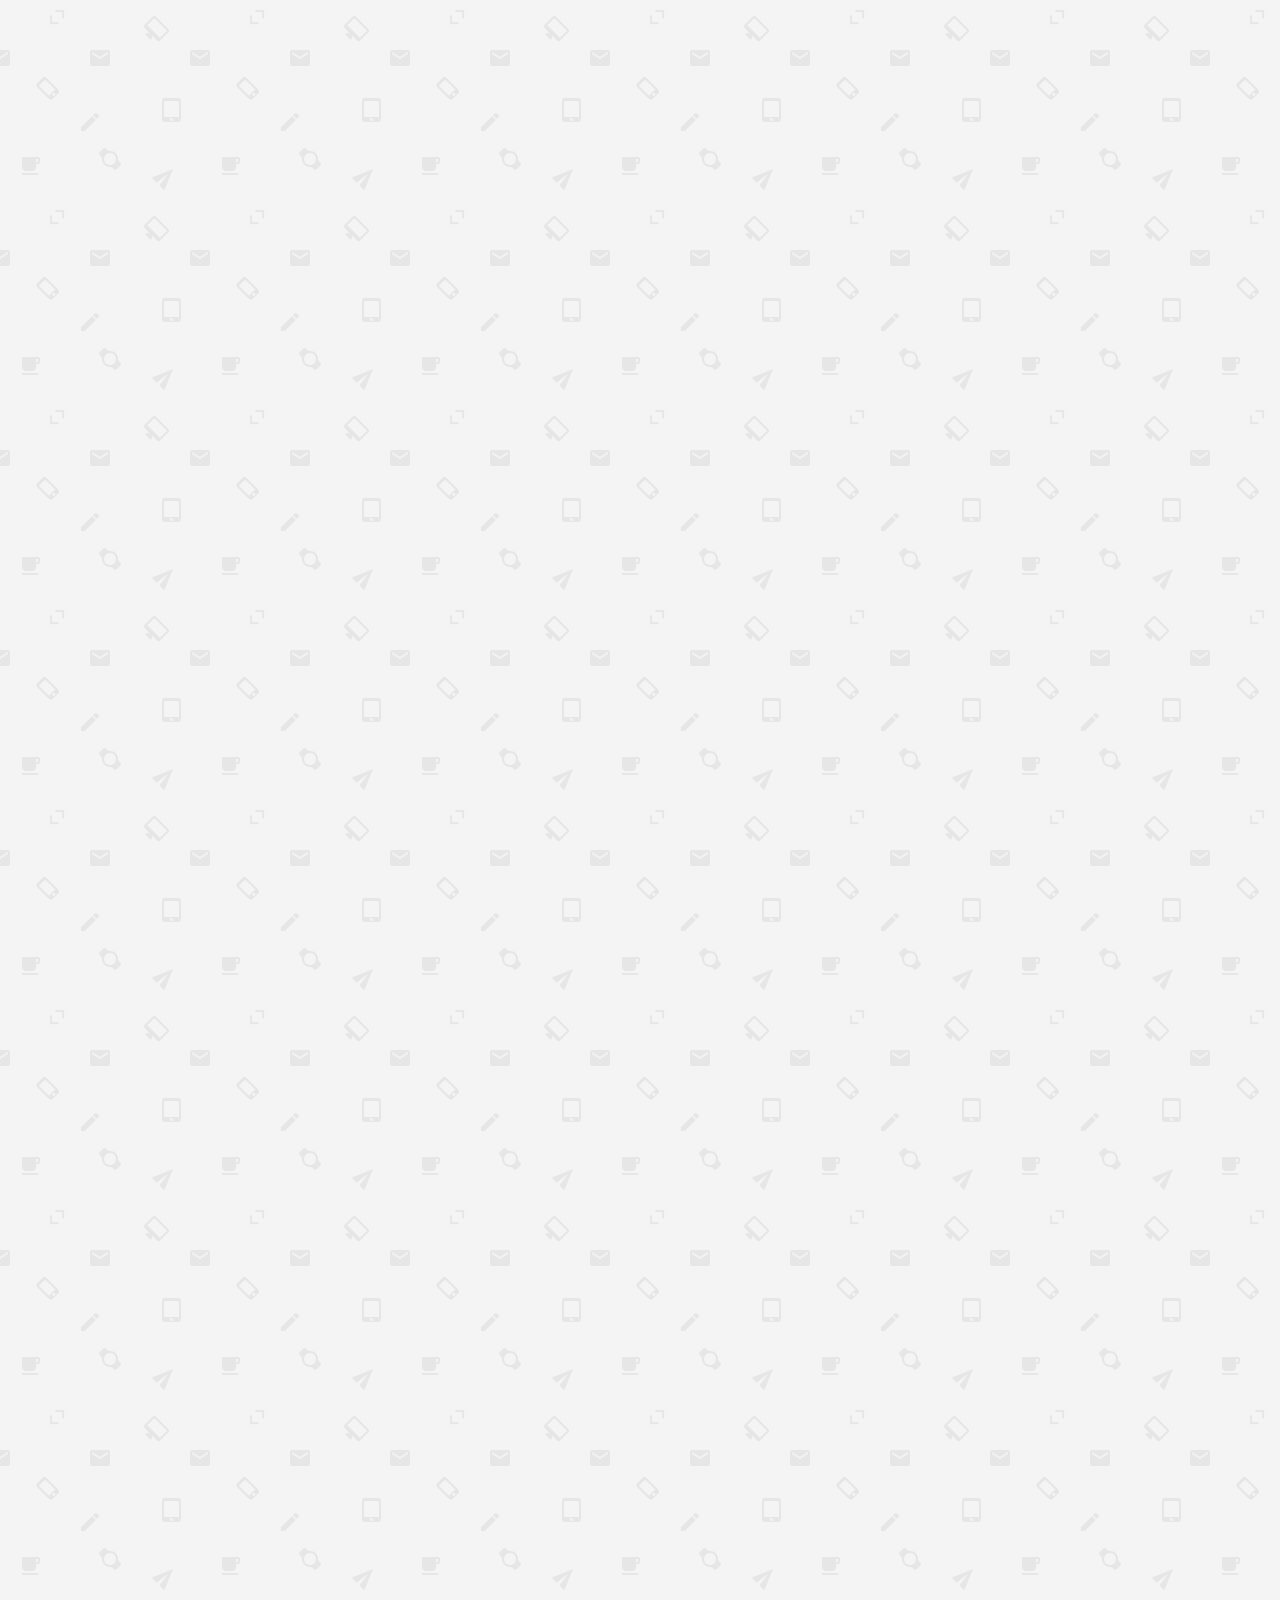
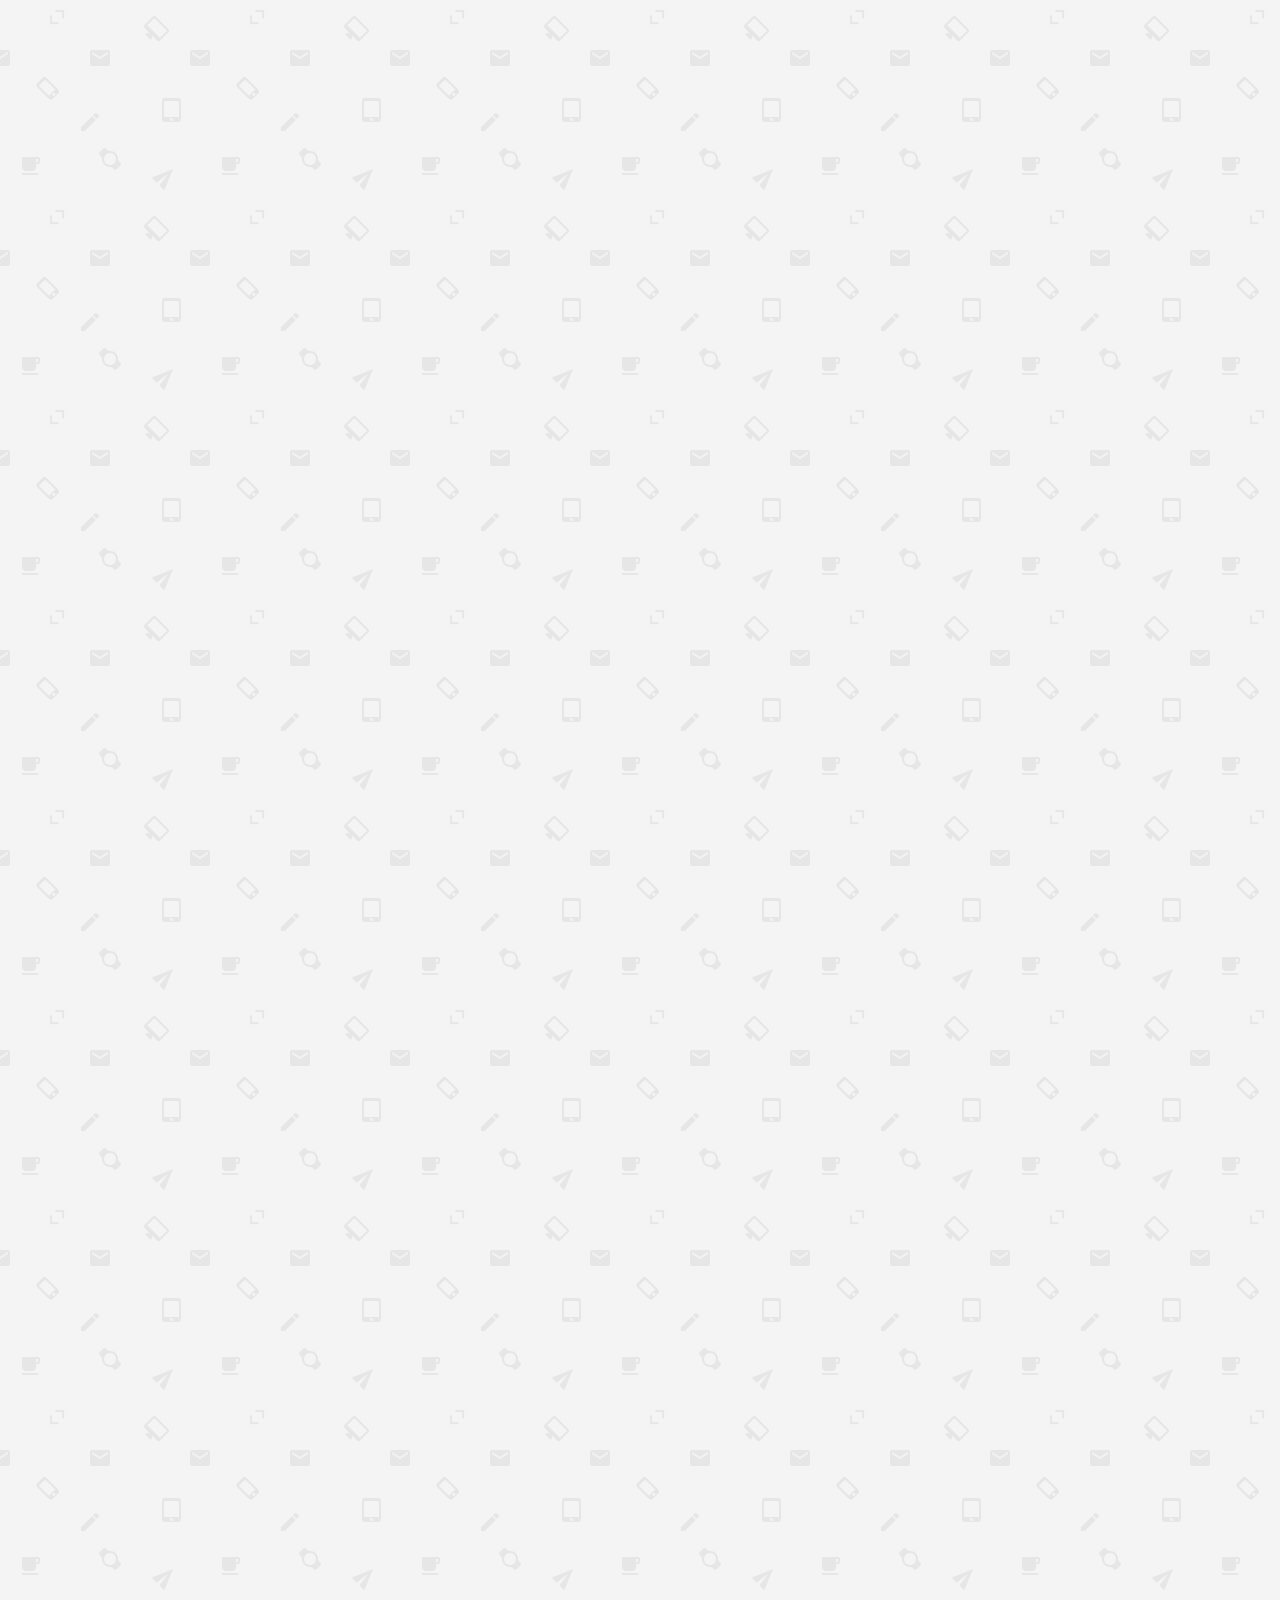
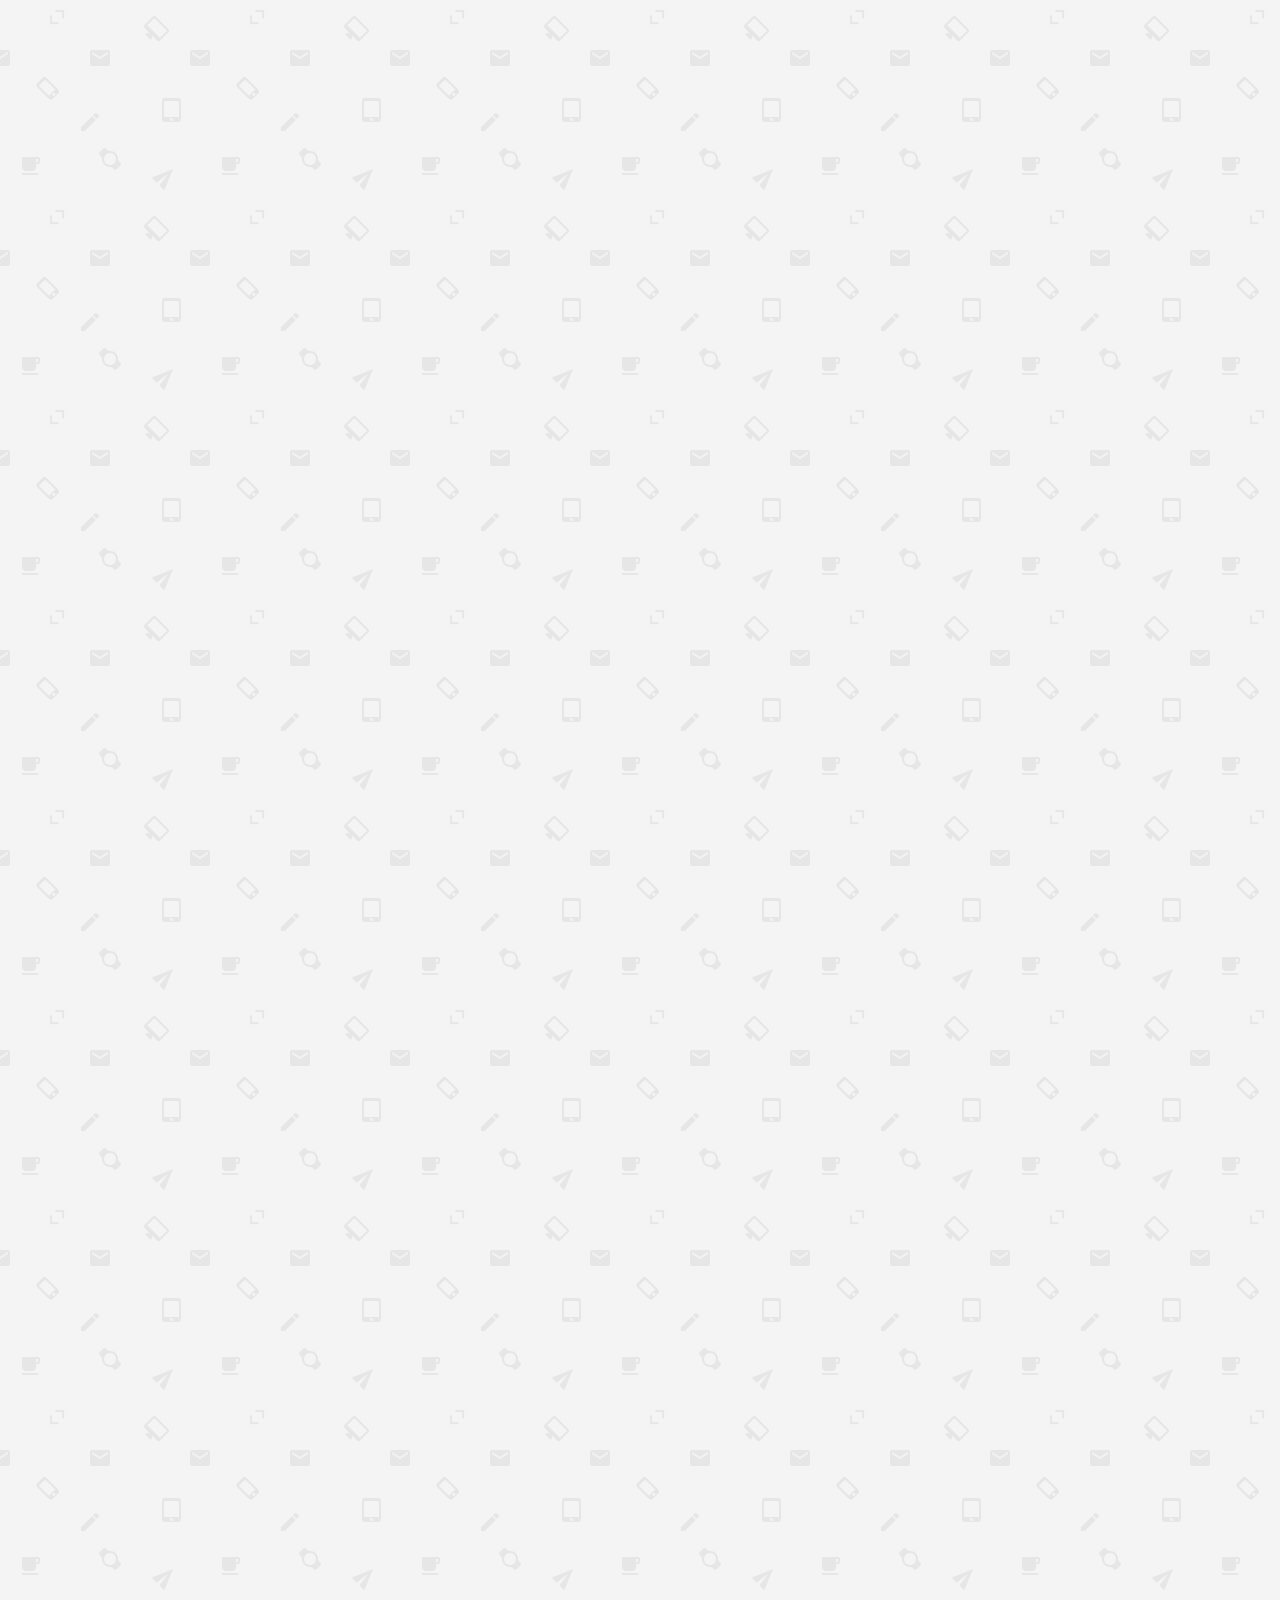
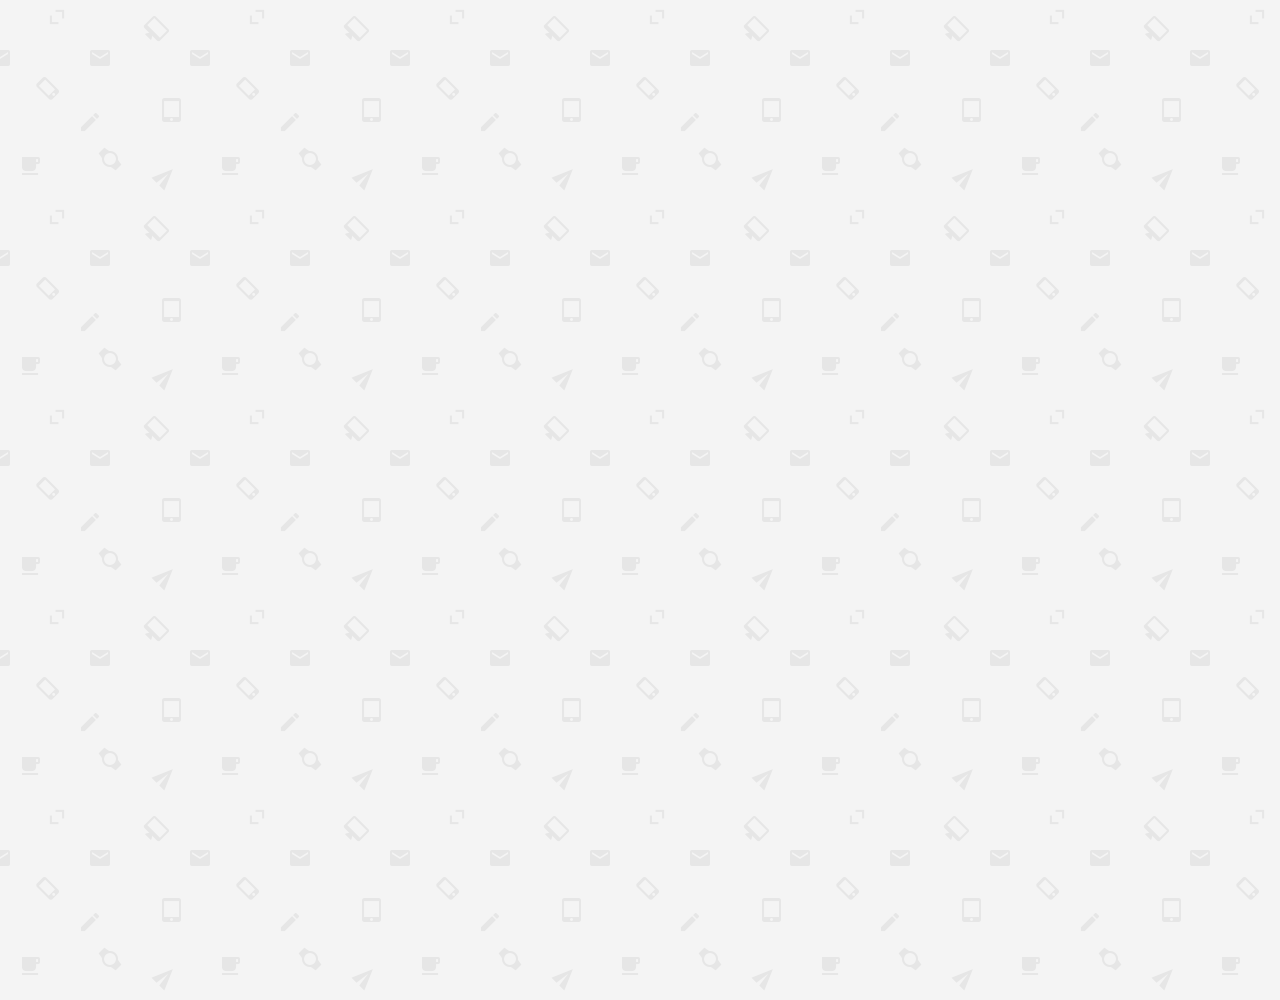
==== commit 2452bf49: "finish" ====
--- a/chat.html
+++ b/chat.html
@@ -111,8 +111,10 @@
         </span>
       </div>
     </div>
-    <span class="bigScreen__text">
-      Please make your screen small!!
-    </span>
+    <div class="bigScreen">
+      <span class="bigScreen__text">
+        Please make your screen small!!
+      </span>
+    </div>
   </body>
 </html>
--- a/css/styles.css
+++ b/css/styles.css
@@ -9,6 +9,7 @@
 @import "more.css";
 @import "settings.css";
 @import "chat.css";
+@import "mobile.css";
 
 * {
   box-sizing: border-box;
